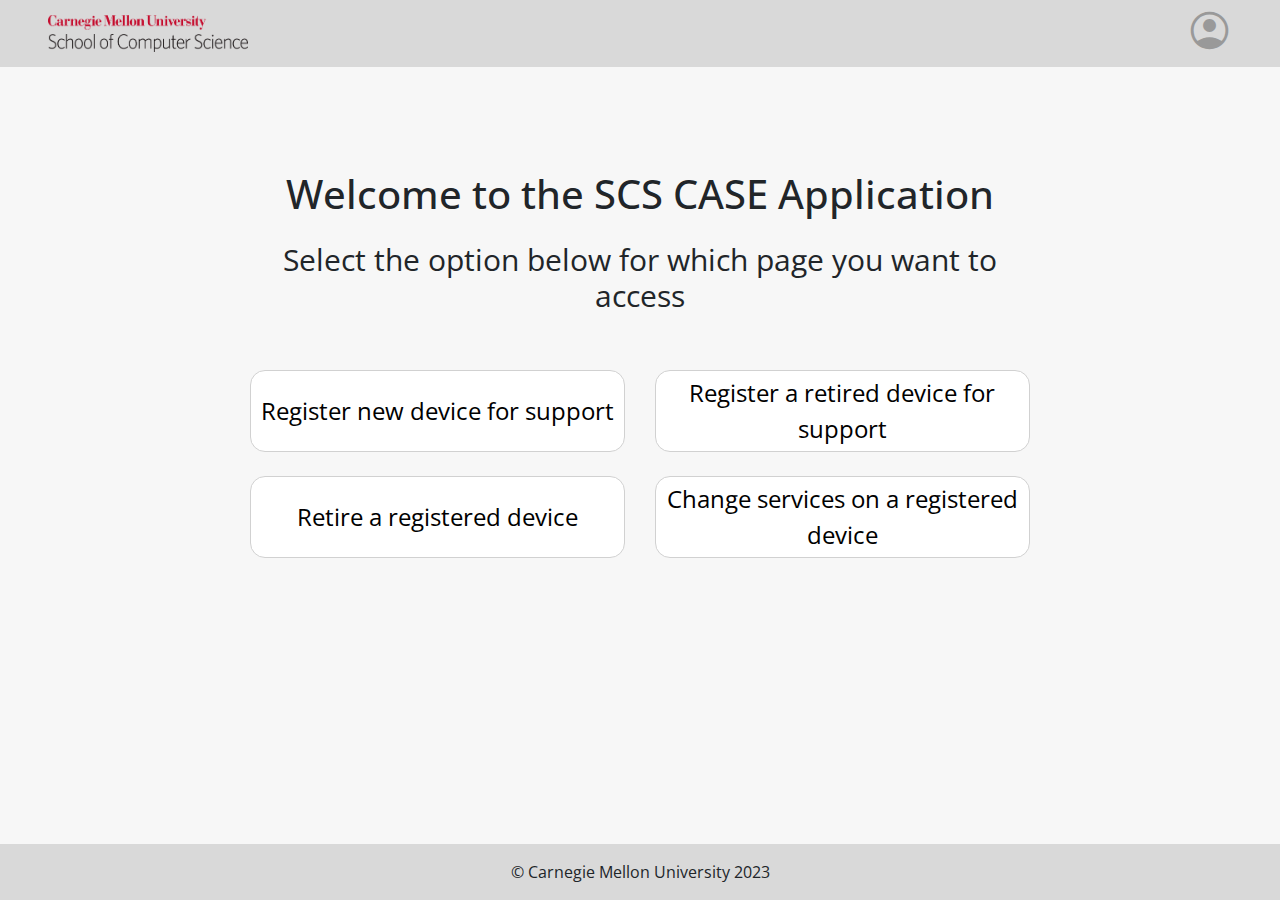
==== index.html @ 7fabe9e7 "adjust main page heights and add hover for buttons" ====
<!DOCTYPE html>
<html>
  <head>
    <meta charset="UTF-8" />
    <meta
      name="viewport"
      content="width=device-width, initial-scale=1, shrink-to-fit=no"
    />
    <meta http-equiv="X-UA-Compatible" content="ie=edge" />
    <link
      rel="stylesheet"
      href="https://cdn.jsdelivr.net/npm/bootstrap@4.0.0/dist/css/bootstrap.min.css"
      integrity="sha384-Gn5384xqQ1aoWXA+058RXPxPg6fy4IWvTNh0E263XmFcJlSAwiGgFAW/dAiS6JXm"
      crossorigin="anonymous"
    />
    <link rel="stylesheet" href="style.css" type="text/css" />
    <link
      rel="stylesheet"
      href="https://fonts.googleapis.com/css2?family=Material+Symbols+Outlined:opsz,wght,FILL,GRAD@20..48,100..700,0..1,-50..200"
    />
    <script src="https://ajax.googleapis.com/ajax/libs/jquery/3.6.4/jquery.min.js"></script>
    <script src="components/header.js" type="text/javascript" defer></script>
    <script src="components/footer.js" type="text/javascript" defer></script>
    <title>CASE Application</title>
  </head>
  <body>
    <header-component></header-component>
    <main class="pl-5 pr-5">
      <div class="tab text-center pt-5 pb-5">
        <div class="row">
          <div class="col-8 offset-2">
            <h1 class="pb-3">Welcome to the SCS CASE Application</h1>
            <h2 class="pb-5">
              Select the option below for which page you want to access
            </h2>
            <div class="row">
              <div class="col">
                <button
                  type="button"
                  class="workflow-option"
                  id="register-new-dev"
                  onclick="nextPrev(1)"
                >
                  Register new device for support
                </button>
              </div>
              <div class="col">
                <button
                  type="button"
                  class="workflow-option"
                  id="register-retired-dev"
                >
                  Register a retired device for support
                </button>
              </div>
            </div>
            <div class="row pt-4">
              <div class="col">
                <button
                  type="button"
                  class="workflow-option"
                  id="retire-reg-dev"
                >
                  Retire a registered device
                </button>
              </div>
              <div class="col">
                <button
                  type="button"
                  class="workflow-option"
                  id="change-service"
                >
                  Change services on a registered device
                </button>
              </div>
            </div>
          </div>
        </div>
      </div>

      <div class="tab text-center pt-5 pb-5">
        <div class="row">
          <div class="col-6 offset-3">
            <button
              type="button"
              class="workflow-option"
              id="start-new-form"
              onclick="nextPrev(1)"
            >
              Start a New Registration Form
            </button>
            <button
              type="button"
              class="workflow-option mt-4"
              id="copy-completed-form"
            >
              Copy a Previously Completed Form
            </button>
          </div>
        </div>
        <div style="overflow: auto">
          <div style="float: left">
            <button type="button" class="back-btn" onclick="nextPrev(-1)">
              Back
            </button>
          </div>
        </div>
      </div>

      <div class="tab text-center pt-5 pb-5">
        <div class="init-progress-bar col-8 offset-2 pt-2 pb-2 mb-5">
          <div class="row">
            <span class="col">
              <span
                class="material-symbols-outlined align-middle mr-2"
                style="font-size: 1.3em; color: #000000"
              >
                counter_1
              </span>
              New Asset Number
            </span>
            <span class="col">
              <span
                class="material-symbols-outlined align-middle mr-2"
                style="font-size: 1.3em; color: #888888"
              >
                counter_2
              </span>
              Old Asset Info
            </span>
            <span class="col">
              <span
                class="material-symbols-outlined align-middle mr-2"
                style="font-size: 1.3em; color: #888888"
              >
                counter_3
              </span>
              Select Services
            </span>
            <span class="col">
              <span
                class="material-symbols-outlined align-middle mr-2"
                style="font-size: 1.3em; color: #888888"
              >
                counter_4
              </span>
              Begin Form
            </span>
          </div>
        </div>

        <div class="card pt-5 pb-5">
          <div class="row">
            <div class="col-10 offset-1">
              <h1 class="pb-3">Do you have a CMU Asset Number?</h1>
              <h2 class="pb-5">
                Non-CMU Assets may still be registered, but will require
                eligibility for network service.
              </h2>
              <div class="input-group mb-3 pb-2">
                <label class="mr-3 col-form-label" for="asset-number"
                  >Enter Asset Number:</label
                >
                <input
                  type="text"
                  class="form-control"
                  aria-label="Default"
                  aria-describedby="inputGroup-sizing-default"
                  oninput="this.className = ''"
                />
                <div class="input-group-append">
                  <button
                    class="btn btn-outline-secondary align-bottom"
                    type="button"
                    onclick="nextPrev(1)"
                  >
                    <span
                      class="material-symbols-outlined"
                      style="font-size: 1.5em; color: #d9d9d9"
                    >
                      arrow_right_alt
                    </span>
                  </button>
                </div>
              </div>
              <p class="label text-right">skip</p>
            </div>
          </div>
          <div style="overflow: auto">
            <div style="float: left">
              <button
                type="button"
                class="back-btn ml-5"
                onclick="nextPrev(-1)"
              >
                Back
              </button>
            </div>
          </div>
        </div>
      </div>

      <div class="tab text-center pt-5 pb-5">
        <div class="init-progress-bar col-8 offset-2 pt-2 pb-2 mb-5">
          <div class="row">
            <span class="col">
              <span
                class="material-symbols-outlined align-middle mr-2"
                style="font-size: 1.3em; color: #941120"
              >
                check_circle
              </span>
              New Asset Number
            </span>
            <span class="col">
              <span
                class="material-symbols-outlined align-middle mr-2"
                style="font-size: 1.3em; color: #000000"
              >
                counter_2
              </span>
              Old Asset Info
            </span>
            <span class="col">
              <span
                class="material-symbols-outlined align-middle mr-2"
                style="font-size: 1.3em; color: #888888"
              >
                counter_3
              </span>
              Select Services
            </span>
            <span class="col">
              <span
                class="material-symbols-outlined align-middle mr-2"
                style="font-size: 1.3em; color: #888888"
              >
                counter_4
              </span>
              Begin Form
            </span>
          </div>
        </div>

        <div class="card pt-5 pb-5">
          <div class="row">
            <div class="col-10 offset-1">
              <h1 class="pb-5">
                Do you want to copy information from another asset?
              </h1>
              <div class="input-group mb-3 pb-5">
                <label class="mr-3 col-form-label" for="search-by-asset-number"
                  >Search by Asset Number:</label
                >
                <input
                  type="text"
                  class="form-control"
                  aria-label="Default"
                  aria-describedby="inputGroup-sizing-default"
                  oninput="this.className = ''"
                />
                <div class="input-group-append">
                  <button
                    class="btn btn-outline-secondary align-bottom"
                    type="button"
                    onclick="nextPrev(1)"
                  >
                    <span
                      class="material-symbols-outlined"
                      style="font-size: 1.5em; color: #d9d9d9"
                    >
                      arrow_right_alt
                    </span>
                  </button>
                </div>
              </div>
              <div class="input-group mb-3 pb-2">
                <label class="mr-3 col-form-label" for="search-by-host-number"
                  >Search by Host Number:</label
                >
                <input
                  type="text"
                  class="form-control"
                  aria-label="Default"
                  aria-describedby="inputGroup-sizing-default"
                  oninput="this.className = ''"
                />
                <div class="input-group-append">
                  <button
                    class="btn btn-outline-secondary align-bottom"
                    type="button"
                    onclick="nextPrev(1)"
                  >
                    <span
                      class="material-symbols-outlined"
                      style="font-size: 1.5em; color: #d9d9d9"
                    >
                      arrow_right_alt
                    </span>
                  </button>
                </div>
              </div>
              <p class="label text-right">skip</p>
            </div>
          </div>
          <div style="overflow: auto">
            <div style="float: left">
              <button
                type="button"
                class="back-btn ml-5"
                onclick="nextPrev(-1)"
              >
                Back
              </button>
            </div>
          </div>
        </div>
      </div>

      <div class="tab text-center pt-5 pb-5">
        <div class="init-progress-bar col-8 offset-2 pt-2 pb-2 mb-5">
          <div class="row">
            <span class="col">
              <span
                class="material-symbols-outlined align-middle mr-2"
                style="font-size: 1.3em; color: #941120"
              >
                check_circle
              </span>
              New Asset Number
            </span>
            <span class="col">
              <span
                class="material-symbols-outlined align-middle mr-2"
                style="font-size: 1.3em; color: #941120"
              >
                check_circle
              </span>
              Old Asset Info
            </span>
            <span class="col">
              <span
                class="material-symbols-outlined align-middle mr-2"
                style="font-size: 1.3em; color: #000000"
              >
                counter_3
              </span>
              Select Services
            </span>
            <span class="col">
              <span
                class="material-symbols-outlined align-middle mr-2"
                style="font-size: 1.3em; color: #888888"
              >
                counter_4
              </span>
              Begin Form
            </span>
          </div>
        </div>

        <div class="card pt-5 pb-5">
          <div class="col-10 offset-1">
            <h1 class="pb-4">Asset Found</h1>
            <p>Asset Number: 2761729</p>
            <p class="pb-5">Host Name: txvgh6789</p>
            <p><b>Select Services to Copy</b></p>
            <div class="form-check text-left offset-5">
              <input
                class="form-check-input"
                type="checkbox"
                value=""
                id="all-data"
              />
              <label class="form-check-label" for="all-data">
                <u>All Data</u> </label
              ><br />
              <input
                class="form-check-input"
                type="checkbox"
                value=""
                id="contact-info"
              />
              <label class="form-check-label" for="contact-info">
                Contacts Information </label
              ><br />
              <input
                class="form-check-input"
                type="checkbox"
                value=""
                id="hardware-info"
              />
              <label class="form-check-label" for="hardware-info">
                Hardware Information </label
              ><br />
              <input
                class="form-check-input"
                type="checkbox"
                value=""
                id="software-info"
              />
              <label class="form-check-label" for="software-info">
                Software Information </label
              ><br />
              <input
                class="form-check-input"
                type="checkbox"
                value=""
                id="data-backup-info"
              />
              <label class="form-check-label" for="data-backup-info">
                Data Backup Information
              </label>
            </div>
          </div>
          <div style="overflow: auto">
            <div style="float: left">
              <button
                type="button"
                class="back-btn ml-5"
                onclick="nextPrev(-1)"
              >
                Back
              </button>
            </div>
            <div style="float: right">
              <button type="button" class="next-btn mr-5" onclick="nextPrev(1)">
                Next
              </button>
            </div>
          </div>
        </div>
      </div>
    </main>
    <footer-component></footer-component>
    <script src="script.js"></script>
    <script
      src="https://code.jquery.com/jquery-3.2.1.slim.min.js"
      integrity="sha384-KJ3o2DKtIkvYIK3UENzmM7KCkRr/rE9/Qpg6aAZGJwFDMVNA/GpGFF93hXpG5KkN"
      crossorigin="anonymous"
    ></script>
    <script
      src="https://cdn.jsdelivr.net/npm/popper.js@1.12.9/dist/umd/popper.min.js"
      integrity="sha384-ApNbgh9B+Y1QKtv3Rn7W3mgPxhU9K/ScQsAP7hUibX39j7fakFPskvXusvfa0b4Q"
      crossorigin="anonymous"
    ></script>
    <script
      src="https://cdn.jsdelivr.net/npm/bootstrap@4.0.0/dist/js/bootstrap.min.js"
      integrity="sha384-JZR6Spejh4U02d8jOt6vLEHfe/JQGiRRSQQxSfFWpi1MquVdAyjUar5+76PVCmYl"
      crossorigin="anonymous"
    ></script>
  </body>
  <html></html>
</html>
---- style.css ----
@import url("https://fonts.googleapis.com/css2?family=Open+Sans:ital,wght@0,300;0,400;0,500;0,600;0,700;0,800;1,300;1,400;1,500;1,600;1,700&display=swap");

* {
  margin: 0;
  padding: 0;
  box-sizing: border-box;
  font-family: "Open Sans", sans-serif;
}

html,
body {
  min-height: 100%;
}

main {
  background-color: #f7f7f7;
}

.tab {
  display: none;
}

h1 {
  font-size: 2.5em;
  margin-top: 7%;
}

h2 {
  font-size: 1.875em;
  font-weight: normal;
}

p {
  font-size: 1.5625em;
}

button.workflow-option {
  width: 100%;
  height: 82px;
  font-size: 1.5em;
  border-radius: 15px;
  background-color: #ffffff;
  border: 1px solid #d1d1d1;
}

button.back-btn {
  width: 165px;
  height: 60px;
  font-size: 1.25em;
  border-radius: 10px;
  background-color: #ffffff;
  border: 1px solid #d1d1d1;
  margin-top: 60%;
}

button.next-btn {
  width: 165px;
  height: 60px;
  font-size: 1.25em;
  border-radius: 10px;
  background-color: #991b1e;
  color: #ffffff;
  border: none;

  margin-top: 60%;
}

button.arrow-btn {
  background-color: #ffffff;
  border: none;
  margin-left: -35px;
}

button.arrow-btn > img {
  height: 17px;
}

button:hover {
  background-color: #a8a8a8;
  cursor: pointer;
}

div.card {
  background: #ffffff;
  box-shadow: 0px 4px 4px rgba(0, 0, 0, 0.25);
  border-radius: 15px;
}

p.label {
  font-size: 1em;
  text-decoration: underline;
}

.material-symbols-outlined {
  font-variation-settings: "FILL" 1, "wght" 400, "GRAD" 0, "opsz" 48;
}

div.init-progress-bar {
  background: #ffffff;
  box-shadow: 0px 4px 4px rgba(0, 0, 0, 0.25);
  border-radius: 10px;
}

main {
  position: relative;
  min-height: 90vh;
}

footer-component {
  position: absolute;
  bottom: 0;
  width: 100%;
}
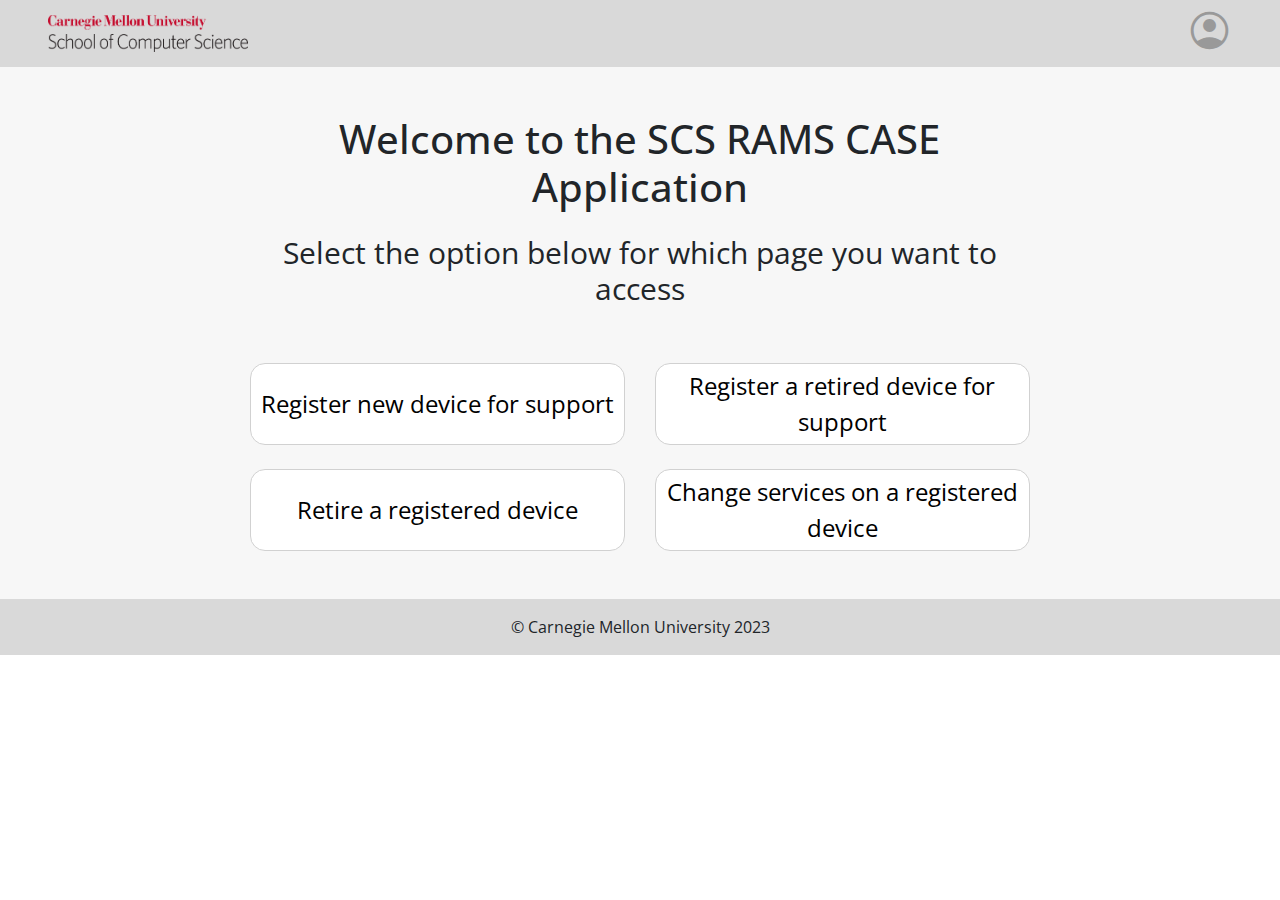
==== commit 3de0a54e: "Loading Screen and Start of Registration Form" ====
--- a/index.html
+++ b/index.html
@@ -1,27 +1,16 @@
 <!DOCTYPE html>
 <html>
   <head>
-    <meta charset="UTF-8" />
-    <meta
-      name="viewport"
-      content="width=device-width, initial-scale=1, shrink-to-fit=no"
-    />
-    <meta http-equiv="X-UA-Compatible" content="ie=edge" />
-    <link
-      rel="stylesheet"
-      href="https://cdn.jsdelivr.net/npm/bootstrap@4.0.0/dist/css/bootstrap.min.css"
-      integrity="sha384-Gn5384xqQ1aoWXA+058RXPxPg6fy4IWvTNh0E263XmFcJlSAwiGgFAW/dAiS6JXm"
-      crossorigin="anonymous"
-    />
+    <meta charset="UTF-8">
+    <meta name="viewport" content="width=device-width, initial-scale=1, shrink-to-fit=no">
+    <meta http-equiv="X-UA-Compatible" content="ie=edge">
+    <link rel="stylesheet" href="https://cdn.jsdelivr.net/npm/bootstrap@4.0.0/dist/css/bootstrap.min.css" integrity="sha384-Gn5384xqQ1aoWXA+058RXPxPg6fy4IWvTNh0E263XmFcJlSAwiGgFAW/dAiS6JXm" crossorigin="anonymous">
     <link rel="stylesheet" href="style.css" type="text/css" />
-    <link
-      rel="stylesheet"
-      href="https://fonts.googleapis.com/css2?family=Material+Symbols+Outlined:opsz,wght,FILL,GRAD@20..48,100..700,0..1,-50..200"
-    />
+    <link rel="stylesheet" href="https://fonts.googleapis.com/css2?family=Material+Symbols+Outlined:opsz,wght,FILL,GRAD@20..48,100..700,0..1,-50..200" />
     <script src="https://ajax.googleapis.com/ajax/libs/jquery/3.6.4/jquery.min.js"></script>
     <script src="components/header.js" type="text/javascript" defer></script>
     <script src="components/footer.js" type="text/javascript" defer></script>
-    <title>CASE Application</title>
+    <title> CASE Application </title>
   </head>
   <body>
     <header-component></header-component>
@@ -29,49 +18,22 @@
       <div class="tab text-center pt-5 pb-5">
         <div class="row">
           <div class="col-8 offset-2">
-            <h1 class="pb-3">Welcome to the SCS CASE Application</h1>
-            <h2 class="pb-5">
-              Select the option below for which page you want to access
-            </h2>
+            <h1 class="pb-3">Welcome to the SCS RAMS CASE Application</h1>
+            <h2 class="pb-5">Select the option below for which page you want to access</h2>
             <div class="row">
               <div class="col">
-                <button
-                  type="button"
-                  class="workflow-option"
-                  id="register-new-dev"
-                  onclick="nextPrev(1)"
-                >
-                  Register new device for support
-                </button>
+                <button type="button" class="workflow-option" id="register-new-dev" onclick="nextPrev(1)">Register new device for support</button>
               </div>
               <div class="col">
-                <button
-                  type="button"
-                  class="workflow-option"
-                  id="register-retired-dev"
-                >
-                  Register a retired device for support
-                </button>
+                <button type="button" class="workflow-option" id="register-retired-dev">Register a retired device for support</button>
               </div>
             </div>
             <div class="row pt-4">
               <div class="col">
-                <button
-                  type="button"
-                  class="workflow-option"
-                  id="retire-reg-dev"
-                >
-                  Retire a registered device
-                </button>
+                <button type="button" class="workflow-option" id="retire-reg-dev">Retire a registered device</button>
               </div>
               <div class="col">
-                <button
-                  type="button"
-                  class="workflow-option"
-                  id="change-service"
-                >
-                  Change services on a registered device
-                </button>
+                <button type="button" class="workflow-option" id="change-service">Change services on a registered device</button>
               </div>
             </div>
           </div>
@@ -81,67 +43,40 @@
       <div class="tab text-center pt-5 pb-5">
         <div class="row">
           <div class="col-6 offset-3">
-            <button
-              type="button"
-              class="workflow-option"
-              id="start-new-form"
-              onclick="nextPrev(1)"
-            >
-              Start a New Registration Form
-            </button>
-            <button
-              type="button"
-              class="workflow-option mt-4"
-              id="copy-completed-form"
-            >
-              Copy a Previously Completed Form
-            </button>
-          </div>
-        </div>
-        <div style="overflow: auto">
-          <div style="float: left">
-            <button type="button" class="back-btn" onclick="nextPrev(-1)">
-              Back
-            </button>
-          </div>
-        </div>
-      </div>
-
-      <div class="tab text-center pt-5 pb-5">
-        <div class="init-progress-bar col-8 offset-2 pt-2 pb-2 mb-5">
-          <div class="row">
-            <span class="col">
-              <span
-                class="material-symbols-outlined align-middle mr-2"
-                style="font-size: 1.3em; color: #000000"
-              >
+            <button type="button" class="workflow-option" id="start-new-form" onclick="nextPrev(1)">Start a New Registration Form</button>
+            <button type="button" class="workflow-option mt-4" id="copy-completed-form">Copy a Previously Completed Form</button>
+          </div>
+        </div>
+        <div style="overflow:auto;">
+          <div style="float:left;">
+            <button type="button" class="back-btn" onclick="nextPrev(-1)">Back</button>
+          </div>
+        </div>
+      </div> 
+
+      <div class="tab text-center pt-5 pb-5">
+        <div class="init-progress-bar col-8 offset-2 pt-2 pb-2 mb-5"> 
+          <div class="row">
+            <span class="col">
+              <span class="material-symbols-outlined align-middle mr-2" style="font-size:1.3em; color: #000000;">
                 counter_1
               </span>
               New Asset Number
             </span>
             <span class="col">
-              <span
-                class="material-symbols-outlined align-middle mr-2"
-                style="font-size: 1.3em; color: #888888"
-              >
+              <span class="material-symbols-outlined align-middle mr-2" style="font-size:1.3em; color: #888888;">
                 counter_2
               </span>
               Old Asset Info
             </span>
             <span class="col">
-              <span
-                class="material-symbols-outlined align-middle mr-2"
-                style="font-size: 1.3em; color: #888888"
-              >
+              <span class="material-symbols-outlined align-middle mr-2" style="font-size:1.3em; color: #888888;">
                 counter_3
               </span>
               Select Services
             </span>
             <span class="col">
-              <span
-                class="material-symbols-outlined align-middle mr-2"
-                style="font-size: 1.3em; color: #888888"
-              >
+              <span class="material-symbols-outlined align-middle mr-2" style="font-size:1.3em; color: #888888;">
                 counter_4
               </span>
               Begin Form
@@ -153,302 +88,399 @@
           <div class="row">
             <div class="col-10 offset-1">
               <h1 class="pb-3">Do you have a CMU Asset Number?</h1>
-              <h2 class="pb-5">
-                Non-CMU Assets may still be registered, but will require
-                eligibility for network service.
-              </h2>
+              <h2 class="pb-5">Non-CMU Assets may still be registered, but will require eligibility for network service.</h2>
               <div class="input-group mb-3 pb-2">
-                <label class="mr-3 col-form-label" for="asset-number"
-                  >Enter Asset Number:</label
-                >
-                <input
-                  type="text"
-                  class="form-control"
-                  aria-label="Default"
-                  aria-describedby="inputGroup-sizing-default"
-                  oninput="this.className = ''"
-                />
+                <label class="mr-3 col-form-label" for="asset-number">Enter Asset Number:</label>
+                <input type="text" class="form-control" aria-label="Default" aria-describedby="inputGroup-sizing-default" oninput="this.className = ''">
                 <div class="input-group-append">
-                  <button
-                    class="btn btn-outline-secondary align-bottom"
-                    type="button"
-                    onclick="nextPrev(1)"
-                  >
-                    <span
-                      class="material-symbols-outlined"
-                      style="font-size: 1.5em; color: #d9d9d9"
-                    >
+                  <button class="btn btn-outline-secondary align-bottom" type="button" onclick="nextPrev(1)"><span class="material-symbols-outlined" style="font-size:1.5em; color: #D9D9D9;">
+                    arrow_right_alt
+                    </span></button>
+                </div>
+              </div>
+              <p class="label text-right">skip</p>
+            </div>
+          </div>
+          <div style="overflow:auto;">
+            <div style="float:left;">
+              <button type="button" class="back-btn ml-5" onclick="nextPrev(-1)">Back</button>
+            </div>
+          </div>
+        </div>
+      </div>
+      
+      <div class="tab text-center pt-5 pb-5">
+        <div class="init-progress-bar col-8 offset-2 pt-2 pb-2 mb-5"> 
+          <div class="row">
+            <span class="col">
+              <span class="material-symbols-outlined align-middle mr-2" style="font-size:1.3em; color: #941120;">
+                check_circle
+              </span>
+              New Asset Number
+            </span>
+            <span class="col">
+              <span class="material-symbols-outlined align-middle mr-2" style="font-size:1.3em; color: #000000;">
+                counter_2
+              </span>
+              Old Asset Info
+            </span>
+            <span class="col">
+              <span class="material-symbols-outlined align-middle mr-2" style="font-size:1.3em; color: #888888;">
+                counter_3
+              </span>
+              Select Services
+            </span>
+            <span class="col">
+              <span class="material-symbols-outlined align-middle mr-2" style="font-size:1.3em; color: #888888;">
+                counter_4
+              </span>
+              Begin Form
+            </span>
+          </div>
+        </div>
+
+        <div class="card pt-5 pb-5">
+          <div class="row">
+            <div class="col-10 offset-1">
+              <h1 class="pb-5">Do you want to copy information from another asset?</h1>
+                <div class="input-group mb-3 pb-5">
+                  <label class="mr-3 col-form-label" for="search-by-asset-number">Search by Asset Number:</label>
+                  <input type="text" class="form-control" aria-label="Default" aria-describedby="inputGroup-sizing-default" oninput="this.className = ''">
+                  <div class="input-group-append">
+                    <button class="btn btn-outline-secondary align-bottom" type="button" onclick="nextPrev(1)"><span class="material-symbols-outlined" style="font-size:1.5em; color: #D9D9D9;">
                       arrow_right_alt
-                    </span>
-                  </button>
+                      </span></button>
+                  </div>
                 </div>
-              </div>
-              <p class="label text-right">skip</p>
-            </div>
-          </div>
-          <div style="overflow: auto">
-            <div style="float: left">
-              <button
-                type="button"
-                class="back-btn ml-5"
-                onclick="nextPrev(-1)"
-              >
-                Back
-              </button>
-            </div>
-          </div>
-        </div>
-      </div>
-
-      <div class="tab text-center pt-5 pb-5">
-        <div class="init-progress-bar col-8 offset-2 pt-2 pb-2 mb-5">
-          <div class="row">
-            <span class="col">
-              <span
-                class="material-symbols-outlined align-middle mr-2"
-                style="font-size: 1.3em; color: #941120"
-              >
+                <div class="input-group mb-3 pb-2">
+                  <label class="mr-3 col-form-label" for="search-by-host-number">Search by Host Number:</label>
+                  <input type="text" class="form-control" aria-label="Default" aria-describedby="inputGroup-sizing-default" oninput="this.className = ''">
+                  <div class="input-group-append">
+                    <button class="btn btn-outline-secondary align-bottom" type="button" onclick="nextPrev(1)"><span class="material-symbols-outlined" style="font-size:1.5em; color: #D9D9D9;">
+                      arrow_right_alt
+                      </span></button>
+                  </div>
+                </div>
+                <p class="label text-right">skip</p>
+            </div>
+          </div>
+          <div style="overflow:auto;">
+            <div style="float:left;">
+              <button type="button" class="back-btn ml-5" onclick="nextPrev(-1)">Back</button>
+            </div>
+          </div>
+        </div>
+      </div> 
+
+      <div class="tab text-center pt-5 pb-5">
+        <div class="init-progress-bar col-8 offset-2 pt-2 pb-2 mb-5"> 
+          <div class="row">
+            <span class="col">
+              <span class="material-symbols-outlined align-middle mr-2" style="font-size:1.3em; color: #941120;">
                 check_circle
               </span>
               New Asset Number
             </span>
             <span class="col">
-              <span
-                class="material-symbols-outlined align-middle mr-2"
-                style="font-size: 1.3em; color: #000000"
-              >
+              <span class="material-symbols-outlined align-middle mr-2" style="font-size:1.3em; color: #941120;">
+                check_circle
+              </span>
+              Old Asset Info
+            </span>
+            <span class="col">
+              <span class="material-symbols-outlined align-middle mr-2" style="font-size:1.3em; color: #000000;">
+                counter_3
+              </span>
+              Select Services
+            </span>
+            <span class="col">
+              <span class="material-symbols-outlined align-middle mr-2" style="font-size:1.3em; color: #888888;">
+                counter_4
+              </span>
+              Begin Form
+            </span>
+          </div>
+        </div>
+
+        <div class="card pt-5 pb-5">
+            <div class="col-10 offset-1">
+              <h1 class="pb-4">Asset Found</h1>
+              <p>Asset Number: 2761729</p>
+              <p class="pb-5">Host Name: txvgh6789</p>
+              <p><b>Select Services to Copy</b></p>
+              <div class="form-check text-left offset-5">
+                <input class="form-check-input" type="checkbox" value="" id="all-data">
+                <label class="form-check-label" for="all-data">
+                  <u>All Data</u>
+                </label><br>
+                <input class="form-check-input" type="checkbox" value="" id="contact-info">
+                <label class="form-check-label" for="contact-info">
+                  Contacts Information
+                </label><br>
+                <input class="form-check-input" type="checkbox" value="" id="hardware-info">
+                <label class="form-check-label" for="hardware-info">
+                  Hardware Information 
+                </label><br>
+                <input class="form-check-input" type="checkbox" value="" id="software-info">
+                <label class="form-check-label" for="software-info">
+                  Software Information 
+                </label><br>
+                <input class="form-check-input" type="checkbox" value="" id="data-backup-info">
+                <label class="form-check-label" for="data-backup-info">
+                  Data Backup Information
+                </label>
+              </div>
+            </div>
+          <div style="overflow:auto;">
+            <div style="float:left;">
+              <button type="button" class="back-btn ml-5" onclick="nextPrev(-1)">Back</button>
+            </div>
+            <div style="float:right;">
+              <button type="button" class="next-btn mr-5" onclick="nextPrev(1)">Next</button>
+            </div>
+          </div>
+        </div>
+      </div>
+
+      <div class="tab text-center pt-5 pb-5">
+        <div class="init-progress-bar col-8 offset-2 pt-2 pb-2 mb-5"> 
+          <div class="row">
+            <span class="col">
+              <span class="material-symbols-outlined align-middle mr-2" style="font-size:1.3em; color: #941120;">
+                check_circle
+              </span>
+              New Asset Number
+            </span>
+            <span class="col">
+              <span class="material-symbols-outlined align-middle mr-2" style="font-size:1.3em; color: #941120;">
+                check_circle
+              </span>
+              Old Asset Info
+            </span>
+            <span class="col">
+              <span class="material-symbols-outlined align-middle mr-2" style="font-size:1.3em; color: #941120;">
+                check_circle
+              </span>
+              Select Services
+            </span>
+            <span class="col">
+              <span class="material-symbols-outlined align-middle mr-2" style="font-size:1.3em; color: #000000;">
+                counter_4
+              </span>
+              Begin Form
+            </span>
+          </div>
+        </div>
+
+        <div class="card pt-5 pb-5">
+          <div class="col-10 offset-1">
+            <h1 class="pb-4">Loading New Registration Form</h1>
+            <div class="loader"></div>
+            <button type="button" class="next-btn mt-3" onclick="nextPrev(1)">Next</button>
+          </div>
+        </div>
+      </div>
+
+      <div class="tab text-center pt-5 pb-5">
+        <div class="init-progress-bar col-10 offset-1 pt-2 pb-2 mb-5"> 
+          <div class="row">
+            <span class="col">
+              <span class="material-symbols-outlined align-middle mr-2" style="font-size:1.3em; color: #000000;">
+                counter_1
+              </span>
+              Info
+            </span>
+            <span class="col">
+              <span class="material-symbols-outlined align-middle mr-2" style="font-size:1.3em; color: #888888;">
                 counter_2
               </span>
-              Old Asset Info
-            </span>
-            <span class="col">
-              <span
-                class="material-symbols-outlined align-middle mr-2"
-                style="font-size: 1.3em; color: #888888"
-              >
-                counter_3
-              </span>
-              Select Services
-            </span>
-            <span class="col">
-              <span
-                class="material-symbols-outlined align-middle mr-2"
-                style="font-size: 1.3em; color: #888888"
-              >
-                counter_4
-              </span>
-              Begin Form
-            </span>
-          </div>
-        </div>
-
-        <div class="card pt-5 pb-5">
-          <div class="row">
-            <div class="col-10 offset-1">
-              <h1 class="pb-5">
-                Do you want to copy information from another asset?
-              </h1>
-              <div class="input-group mb-3 pb-5">
-                <label class="mr-3 col-form-label" for="search-by-asset-number"
-                  >Search by Asset Number:</label
-                >
-                <input
-                  type="text"
-                  class="form-control"
-                  aria-label="Default"
-                  aria-describedby="inputGroup-sizing-default"
-                  oninput="this.className = ''"
-                />
-                <div class="input-group-append">
-                  <button
-                    class="btn btn-outline-secondary align-bottom"
-                    type="button"
-                    onclick="nextPrev(1)"
-                  >
-                    <span
-                      class="material-symbols-outlined"
-                      style="font-size: 1.5em; color: #d9d9d9"
-                    >
-                      arrow_right_alt
-                    </span>
-                  </button>
-                </div>
-              </div>
-              <div class="input-group mb-3 pb-2">
-                <label class="mr-3 col-form-label" for="search-by-host-number"
-                  >Search by Host Number:</label
-                >
-                <input
-                  type="text"
-                  class="form-control"
-                  aria-label="Default"
-                  aria-describedby="inputGroup-sizing-default"
-                  oninput="this.className = ''"
-                />
-                <div class="input-group-append">
-                  <button
-                    class="btn btn-outline-secondary align-bottom"
-                    type="button"
-                    onclick="nextPrev(1)"
-                  >
-                    <span
-                      class="material-symbols-outlined"
-                      style="font-size: 1.5em; color: #d9d9d9"
-                    >
-                      arrow_right_alt
-                    </span>
-                  </button>
-                </div>
-              </div>
-              <p class="label text-right">skip</p>
-            </div>
-          </div>
-          <div style="overflow: auto">
-            <div style="float: left">
-              <button
-                type="button"
-                class="back-btn ml-5"
-                onclick="nextPrev(-1)"
-              >
-                Back
-              </button>
-            </div>
-          </div>
-        </div>
-      </div>
-
-      <div class="tab text-center pt-5 pb-5">
-        <div class="init-progress-bar col-8 offset-2 pt-2 pb-2 mb-5">
-          <div class="row">
-            <span class="col">
-              <span
-                class="material-symbols-outlined align-middle mr-2"
-                style="font-size: 1.3em; color: #941120"
-              >
-                check_circle
-              </span>
-              New Asset Number
-            </span>
-            <span class="col">
-              <span
-                class="material-symbols-outlined align-middle mr-2"
-                style="font-size: 1.3em; color: #941120"
-              >
-                check_circle
-              </span>
-              Old Asset Info
-            </span>
-            <span class="col">
-              <span
-                class="material-symbols-outlined align-middle mr-2"
-                style="font-size: 1.3em; color: #000000"
-              >
-                counter_3
-              </span>
-              Select Services
-            </span>
-            <span class="col">
-              <span
-                class="material-symbols-outlined align-middle mr-2"
-                style="font-size: 1.3em; color: #888888"
-              >
-                counter_4
-              </span>
-              Begin Form
-            </span>
-          </div>
-        </div>
-
-        <div class="card pt-5 pb-5">
-          <div class="col-10 offset-1">
-            <h1 class="pb-4">Asset Found</h1>
-            <p>Asset Number: 2761729</p>
-            <p class="pb-5">Host Name: txvgh6789</p>
-            <p><b>Select Services to Copy</b></p>
-            <div class="form-check text-left offset-5">
-              <input
-                class="form-check-input"
-                type="checkbox"
-                value=""
-                id="all-data"
-              />
-              <label class="form-check-label" for="all-data">
-                <u>All Data</u> </label
-              ><br />
-              <input
-                class="form-check-input"
-                type="checkbox"
-                value=""
-                id="contact-info"
-              />
-              <label class="form-check-label" for="contact-info">
-                Contacts Information </label
-              ><br />
-              <input
-                class="form-check-input"
-                type="checkbox"
-                value=""
-                id="hardware-info"
-              />
-              <label class="form-check-label" for="hardware-info">
-                Hardware Information </label
-              ><br />
-              <input
-                class="form-check-input"
-                type="checkbox"
-                value=""
-                id="software-info"
-              />
-              <label class="form-check-label" for="software-info">
-                Software Information </label
-              ><br />
-              <input
-                class="form-check-input"
-                type="checkbox"
-                value=""
-                id="data-backup-info"
-              />
-              <label class="form-check-label" for="data-backup-info">
-                Data Backup Information
-              </label>
-            </div>
-          </div>
-          <div style="overflow: auto">
-            <div style="float: left">
-              <button
-                type="button"
-                class="back-btn ml-5"
-                onclick="nextPrev(-1)"
-              >
-                Back
-              </button>
-            </div>
-            <div style="float: right">
-              <button type="button" class="next-btn mr-5" onclick="nextPrev(1)">
-                Next
-              </button>
-            </div>
-          </div>
-        </div>
-      </div>
+              Contacts
+            </span>
+            <span class="col">
+              <span class="material-symbols-outlined align-middle mr-2" style="font-size:1.3em; color: #888888;">
+                counter_3
+              </span>
+              Billing
+            </span>
+            <span class="col">
+              <span class="material-symbols-outlined align-middle mr-2" style="font-size:1.3em; color: #888888;">
+                counter_4
+              </span>
+              Location
+            </span>
+            <span class="col">
+              <span class="material-symbols-outlined align-middle mr-2" style="font-size:1.3em; color: #888888;">
+                counter_5
+              </span>
+              Network
+            </span>
+            <span class="col">
+              <span class="material-symbols-outlined align-middle mr-2" style="font-size:1.3em; color: #888888;">
+                counter_6
+              </span>
+              Hardware
+            </span>
+            <span class="col">
+              <span class="material-symbols-outlined align-middle mr-2" style="font-size:1.3em; color: #888888;">
+                counter_7
+              </span>
+              Software
+            </span>
+            <span class="col">
+              <span class="material-symbols-outlined align-middle mr-2" style="font-size:1.3em; color: #888888;">
+                counter_8
+              </span>
+              Backups
+            </span>
+            <span class="col">
+              <span class="material-symbols-outlined align-middle mr-2" style="font-size:1.3em; color: #888888;">
+                counter_9
+              </span>
+              Summary
+            </span>
+          </div>
+        </div>
+
+        <div class="card pt-5 pb-5">
+            <h3>CONFIRM EQUIPMENT INFORMATION</h3>
+        </div>
+      </div>
+
+      <div class="tab text-center pt-5 pb-5">
+        <div class="init-progress-bar col-10 offset-1 pt-2 pb-2 mb-5"> 
+          <div class="row">
+            <span class="col">
+              <span class="material-symbols-outlined align-middle mr-2" style="font-size:1.3em; color: #941120;">
+                check_circle
+              </span>
+              Info
+            </span>
+            <span class="col">
+              <span class="material-symbols-outlined align-middle mr-2" style="font-size:1.3em; color: #000000;">
+                counter_2
+              </span>
+              Contacts
+            </span>
+            <span class="col">
+              <span class="material-symbols-outlined align-middle mr-2" style="font-size:1.3em; color: #888888;">
+                counter_3
+              </span>
+              Billing
+            </span>
+            <span class="col">
+              <span class="material-symbols-outlined align-middle mr-2" style="font-size:1.3em; color: #888888;">
+                counter_4
+              </span>
+              Location
+            </span>
+            <span class="col">
+              <span class="material-symbols-outlined align-middle mr-2" style="font-size:1.3em; color: #888888;">
+                counter_5
+              </span>
+              Network
+            </span>
+            <span class="col">
+              <span class="material-symbols-outlined align-middle mr-2" style="font-size:1.3em; color: #888888;">
+                counter_6
+              </span>
+              Hardware
+            </span>
+            <span class="col">
+              <span class="material-symbols-outlined align-middle mr-2" style="font-size:1.3em; color: #888888;">
+                counter_7
+              </span>
+              Software
+            </span>
+            <span class="col">
+              <span class="material-symbols-outlined align-middle mr-2" style="font-size:1.3em; color: #888888;">
+                counter_8
+              </span>
+              Backups
+            </span>
+            <span class="col">
+              <span class="material-symbols-outlined align-middle mr-2" style="font-size:1.3em; color: #888888;">
+                counter_9
+              </span>
+              Summary
+            </span>
+          </div>
+        </div>
+
+        <div class="card pt-5 pb-5">
+            <h3>CONTACTS</h3>
+        </div>
+      </div>
+
+      <div class="tab text-center pt-5 pb-5">
+        <div class="init-progress-bar col-10 offset-1 pt-2 pb-2 mb-5"> 
+          <div class="row">
+            <span class="col">
+              <span class="material-symbols-outlined align-middle mr-2" style="font-size:1.3em; color: #941120;">
+                check_circle
+              </span>
+              Info
+            </span>
+            <span class="col">
+              <span class="material-symbols-outlined align-middle mr-2" style="font-size:1.3em; color: #941120;">
+                check-circle
+              </span>
+              Contacts
+            </span>
+            <span class="col">
+              <span class="material-symbols-outlined align-middle mr-2" style="font-size:1.3em; color: #000000;">
+                counter_3
+              </span>
+              Billing
+            </span>
+            <span class="col">
+              <span class="material-symbols-outlined align-middle mr-2" style="font-size:1.3em; color: #888888;">
+                counter_4
+              </span>
+              Location
+            </span>
+            <span class="col">
+              <span class="material-symbols-outlined align-middle mr-2" style="font-size:1.3em; color: #888888;">
+                counter_5
+              </span>
+              Network
+            </span>
+            <span class="col">
+              <span class="material-symbols-outlined align-middle mr-2" style="font-size:1.3em; color: #888888;">
+                counter_6
+              </span>
+              Hardware
+            </span>
+            <span class="col">
+              <span class="material-symbols-outlined align-middle mr-2" style="font-size:1.3em; color: #888888;">
+                counter_7
+              </span>
+              Software
+            </span>
+            <span class="col">
+              <span class="material-symbols-outlined align-middle mr-2" style="font-size:1.3em; color: #888888;">
+                counter_8
+              </span>
+              Backups
+            </span>
+            <span class="col">
+              <span class="material-symbols-outlined align-middle mr-2" style="font-size:1.3em; color: #888888;">
+                counter_9
+              </span>
+              Summary
+            </span>
+          </div>
+        </div>
+
+        <div class="card pt-5 pb-5">
+            <h3>CHARGING SOURCE</h3>
+        </div>
+      </div>
+
     </main>
     <footer-component></footer-component>
     <script src="script.js"></script>
-    <script
-      src="https://code.jquery.com/jquery-3.2.1.slim.min.js"
-      integrity="sha384-KJ3o2DKtIkvYIK3UENzmM7KCkRr/rE9/Qpg6aAZGJwFDMVNA/GpGFF93hXpG5KkN"
-      crossorigin="anonymous"
-    ></script>
-    <script
-      src="https://cdn.jsdelivr.net/npm/popper.js@1.12.9/dist/umd/popper.min.js"
-      integrity="sha384-ApNbgh9B+Y1QKtv3Rn7W3mgPxhU9K/ScQsAP7hUibX39j7fakFPskvXusvfa0b4Q"
-      crossorigin="anonymous"
-    ></script>
-    <script
-      src="https://cdn.jsdelivr.net/npm/bootstrap@4.0.0/dist/js/bootstrap.min.js"
-      integrity="sha384-JZR6Spejh4U02d8jOt6vLEHfe/JQGiRRSQQxSfFWpi1MquVdAyjUar5+76PVCmYl"
-      crossorigin="anonymous"
-    ></script>
+    <script src="https://code.jquery.com/jquery-3.2.1.slim.min.js" integrity="sha384-KJ3o2DKtIkvYIK3UENzmM7KCkRr/rE9/Qpg6aAZGJwFDMVNA/GpGFF93hXpG5KkN" crossorigin="anonymous"></script>
+    <script src="https://cdn.jsdelivr.net/npm/popper.js@1.12.9/dist/umd/popper.min.js" integrity="sha384-ApNbgh9B+Y1QKtv3Rn7W3mgPxhU9K/ScQsAP7hUibX39j7fakFPskvXusvfa0b4Q" crossorigin="anonymous"></script>
+    <script src="https://cdn.jsdelivr.net/npm/bootstrap@4.0.0/dist/js/bootstrap.min.js" integrity="sha384-JZR6Spejh4U02d8jOt6vLEHfe/JQGiRRSQQxSfFWpi1MquVdAyjUar5+76PVCmYl" crossorigin="anonymous"></script>
   </body>
-  <html></html>
-</html>
+<html>--- a/style.css
+++ b/style.css
@@ -1,33 +1,39 @@
-@import url("https://fonts.googleapis.com/css2?family=Open+Sans:ital,wght@0,300;0,400;0,500;0,600;0,700;0,800;1,300;1,400;1,500;1,600;1,700&display=swap");
+@import url('https://fonts.googleapis.com/css2?family=Open+Sans:ital,wght@0,300;0,400;0,500;0,600;0,700;0,800;1,300;1,400;1,500;1,600;1,700&display=swap');
 
 * {
-  margin: 0;
-  padding: 0;
-  box-sizing: border-box;
-  font-family: "Open Sans", sans-serif;
-}
-
-html,
-body {
-  min-height: 100%;
-}
+    margin: 0;
+    padding: 0;
+    box-sizing: border-box;
+    font-family: 'Open Sans', sans-serif;
+  }
+  
+html, body {
+    min-height: 100%;
+  }
 
 main {
-  background-color: #f7f7f7;
+    background-color: #F7F7F7;
 }
 
 .tab {
-  display: none;
-}
+    display: none;
+  }
 
 h1 {
   font-size: 2.5em;
-  margin-top: 7%;
 }
 
 h2 {
   font-size: 1.875em;
   font-weight: normal;
+}
+
+h3 {
+  text-align: left;
+  padding: 20px;
+  font-size: 1em;
+  font-weight: bold;
+  color: #888888;
 }
 
 p {
@@ -39,8 +45,8 @@
   height: 82px;
   font-size: 1.5em;
   border-radius: 15px;
-  background-color: #ffffff;
-  border: 1px solid #d1d1d1;
+  background-color: #FFFFFF;
+  border: 1px solid #D1D1D1;
 }
 
 button.back-btn {
@@ -48,8 +54,8 @@
   height: 60px;
   font-size: 1.25em;
   border-radius: 10px;
-  background-color: #ffffff;
-  border: 1px solid #d1d1d1;
+  background-color: #FFFFFF;
+  border: 1px solid #D1D1D1;
   margin-top: 60%;
 }
 
@@ -58,15 +64,15 @@
   height: 60px;
   font-size: 1.25em;
   border-radius: 10px;
-  background-color: #991b1e;
-  color: #ffffff;
+  background-color: #991B1E;
+  color: #FFFFFF;
   border: none;
 
   margin-top: 60%;
 }
 
 button.arrow-btn {
-  background-color: #ffffff;
+  background-color: #FFFFFF;
   border: none;
   margin-left: -35px;
 }
@@ -75,13 +81,8 @@
   height: 17px;
 }
 
-button:hover {
-  background-color: #a8a8a8;
-  cursor: pointer;
-}
-
 div.card {
-  background: #ffffff;
+  background: #FFFFFF;
   box-shadow: 0px 4px 4px rgba(0, 0, 0, 0.25);
   border-radius: 15px;
 }
@@ -92,22 +93,30 @@
 }
 
 .material-symbols-outlined {
-  font-variation-settings: "FILL" 1, "wght" 400, "GRAD" 0, "opsz" 48;
+  font-variation-settings:
+  'FILL' 1,
+  'wght' 400,
+  'GRAD' 0,
+  'opsz' 48
 }
 
 div.init-progress-bar {
-  background: #ffffff;
+  background: #FFFFFF;
   box-shadow: 0px 4px 4px rgba(0, 0, 0, 0.25);
-  border-radius: 10px;
+  border-radius: 10px;  
 }
 
-main {
-  position: relative;
-  min-height: 90vh;
+.loader {
+  border: 16px solid #f3f3f3; /* Light grey */
+  border-top: 16px solid #03121c; 
+  border-radius: 50%;
+  width: 120px;
+  height: 120px;
+  animation: spin 2s;
+  margin-left: 46%;
 }
 
-footer-component {
-  position: absolute;
-  bottom: 0;
-  width: 100%;
-}
+@keyframes spin {
+  0% { transform: rotate(0deg); }
+  100% { transform: rotate(360deg); }
+}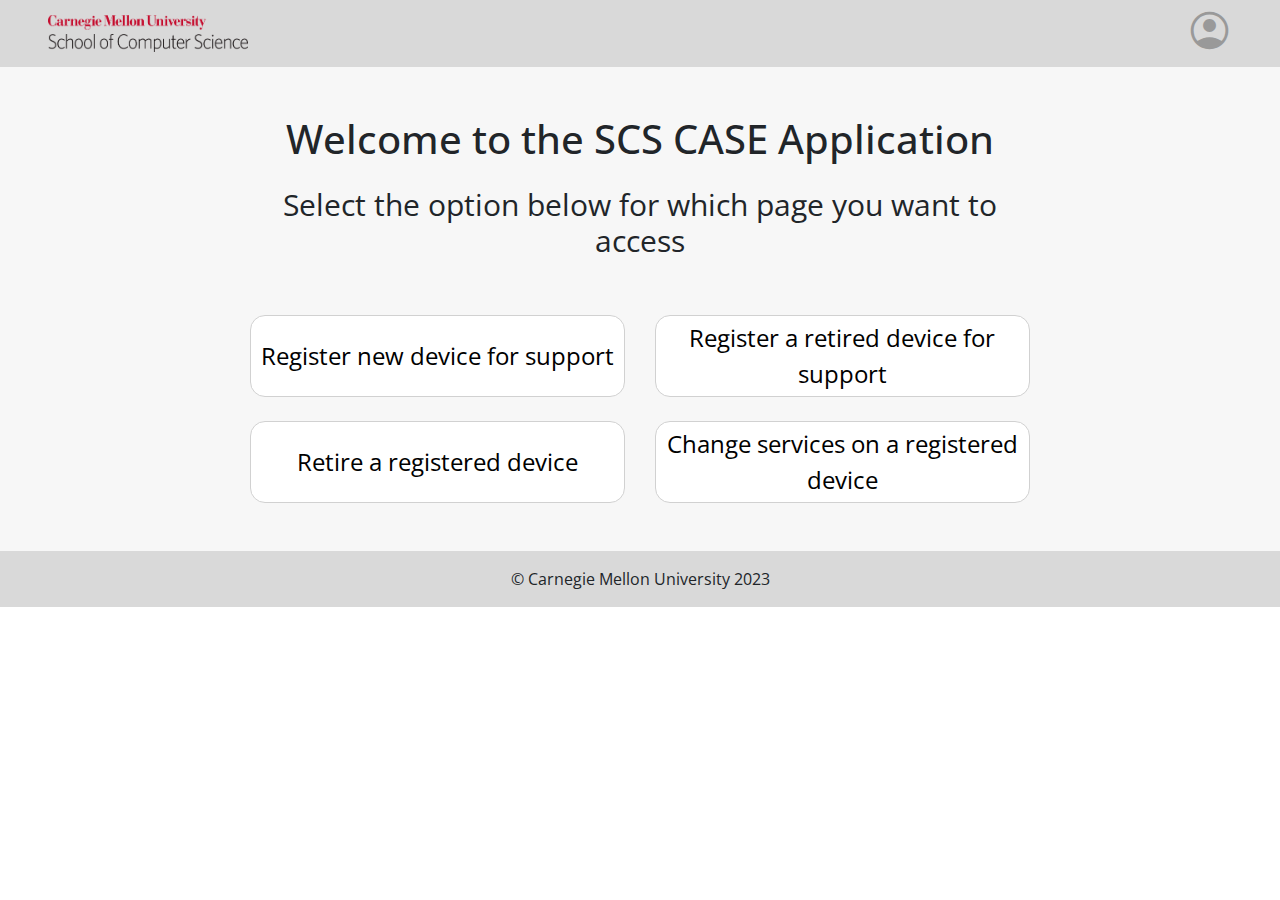
==== commit 71ca296d: "delete RAMS" ====
--- a/index.html
+++ b/index.html
@@ -1,16 +1,27 @@
 <!DOCTYPE html>
 <html>
   <head>
-    <meta charset="UTF-8">
-    <meta name="viewport" content="width=device-width, initial-scale=1, shrink-to-fit=no">
-    <meta http-equiv="X-UA-Compatible" content="ie=edge">
-    <link rel="stylesheet" href="https://cdn.jsdelivr.net/npm/bootstrap@4.0.0/dist/css/bootstrap.min.css" integrity="sha384-Gn5384xqQ1aoWXA+058RXPxPg6fy4IWvTNh0E263XmFcJlSAwiGgFAW/dAiS6JXm" crossorigin="anonymous">
+    <meta charset="UTF-8" />
+    <meta
+      name="viewport"
+      content="width=device-width, initial-scale=1, shrink-to-fit=no"
+    />
+    <meta http-equiv="X-UA-Compatible" content="ie=edge" />
+    <link
+      rel="stylesheet"
+      href="https://cdn.jsdelivr.net/npm/bootstrap@4.0.0/dist/css/bootstrap.min.css"
+      integrity="sha384-Gn5384xqQ1aoWXA+058RXPxPg6fy4IWvTNh0E263XmFcJlSAwiGgFAW/dAiS6JXm"
+      crossorigin="anonymous"
+    />
     <link rel="stylesheet" href="style.css" type="text/css" />
-    <link rel="stylesheet" href="https://fonts.googleapis.com/css2?family=Material+Symbols+Outlined:opsz,wght,FILL,GRAD@20..48,100..700,0..1,-50..200" />
+    <link
+      rel="stylesheet"
+      href="https://fonts.googleapis.com/css2?family=Material+Symbols+Outlined:opsz,wght,FILL,GRAD@20..48,100..700,0..1,-50..200"
+    />
     <script src="https://ajax.googleapis.com/ajax/libs/jquery/3.6.4/jquery.min.js"></script>
     <script src="components/header.js" type="text/javascript" defer></script>
     <script src="components/footer.js" type="text/javascript" defer></script>
-    <title> CASE Application </title>
+    <title>CASE Application</title>
   </head>
   <body>
     <header-component></header-component>
@@ -18,22 +29,49 @@
       <div class="tab text-center pt-5 pb-5">
         <div class="row">
           <div class="col-8 offset-2">
-            <h1 class="pb-3">Welcome to the SCS RAMS CASE Application</h1>
-            <h2 class="pb-5">Select the option below for which page you want to access</h2>
+            <h1 class="pb-3">Welcome to the SCS CASE Application</h1>
+            <h2 class="pb-5">
+              Select the option below for which page you want to access
+            </h2>
             <div class="row">
               <div class="col">
-                <button type="button" class="workflow-option" id="register-new-dev" onclick="nextPrev(1)">Register new device for support</button>
+                <button
+                  type="button"
+                  class="workflow-option"
+                  id="register-new-dev"
+                  onclick="nextPrev(1)"
+                >
+                  Register new device for support
+                </button>
               </div>
               <div class="col">
-                <button type="button" class="workflow-option" id="register-retired-dev">Register a retired device for support</button>
+                <button
+                  type="button"
+                  class="workflow-option"
+                  id="register-retired-dev"
+                >
+                  Register a retired device for support
+                </button>
               </div>
             </div>
             <div class="row pt-4">
               <div class="col">
-                <button type="button" class="workflow-option" id="retire-reg-dev">Retire a registered device</button>
+                <button
+                  type="button"
+                  class="workflow-option"
+                  id="retire-reg-dev"
+                >
+                  Retire a registered device
+                </button>
               </div>
               <div class="col">
-                <button type="button" class="workflow-option" id="change-service">Change services on a registered device</button>
+                <button
+                  type="button"
+                  class="workflow-option"
+                  id="change-service"
+                >
+                  Change services on a registered device
+                </button>
               </div>
             </div>
           </div>
@@ -43,40 +81,67 @@
       <div class="tab text-center pt-5 pb-5">
         <div class="row">
           <div class="col-6 offset-3">
-            <button type="button" class="workflow-option" id="start-new-form" onclick="nextPrev(1)">Start a New Registration Form</button>
-            <button type="button" class="workflow-option mt-4" id="copy-completed-form">Copy a Previously Completed Form</button>
-          </div>
-        </div>
-        <div style="overflow:auto;">
-          <div style="float:left;">
-            <button type="button" class="back-btn" onclick="nextPrev(-1)">Back</button>
-          </div>
-        </div>
-      </div> 
-
-      <div class="tab text-center pt-5 pb-5">
-        <div class="init-progress-bar col-8 offset-2 pt-2 pb-2 mb-5"> 
-          <div class="row">
-            <span class="col">
-              <span class="material-symbols-outlined align-middle mr-2" style="font-size:1.3em; color: #000000;">
+            <button
+              type="button"
+              class="workflow-option"
+              id="start-new-form"
+              onclick="nextPrev(1)"
+            >
+              Start a New Registration Form
+            </button>
+            <button
+              type="button"
+              class="workflow-option mt-4"
+              id="copy-completed-form"
+            >
+              Copy a Previously Completed Form
+            </button>
+          </div>
+        </div>
+        <div style="overflow: auto">
+          <div style="float: left">
+            <button type="button" class="back-btn" onclick="nextPrev(-1)">
+              Back
+            </button>
+          </div>
+        </div>
+      </div>
+
+      <div class="tab text-center pt-5 pb-5">
+        <div class="init-progress-bar col-8 offset-2 pt-2 pb-2 mb-5">
+          <div class="row">
+            <span class="col">
+              <span
+                class="material-symbols-outlined align-middle mr-2"
+                style="font-size: 1.3em; color: #000000"
+              >
                 counter_1
               </span>
               New Asset Number
             </span>
             <span class="col">
-              <span class="material-symbols-outlined align-middle mr-2" style="font-size:1.3em; color: #888888;">
+              <span
+                class="material-symbols-outlined align-middle mr-2"
+                style="font-size: 1.3em; color: #888888"
+              >
                 counter_2
               </span>
               Old Asset Info
             </span>
             <span class="col">
-              <span class="material-symbols-outlined align-middle mr-2" style="font-size:1.3em; color: #888888;">
+              <span
+                class="material-symbols-outlined align-middle mr-2"
+                style="font-size: 1.3em; color: #888888"
+              >
                 counter_3
               </span>
               Select Services
             </span>
             <span class="col">
-              <span class="material-symbols-outlined align-middle mr-2" style="font-size:1.3em; color: #888888;">
+              <span
+                class="material-symbols-outlined align-middle mr-2"
+                style="font-size: 1.3em; color: #888888"
+              >
                 counter_4
               </span>
               Begin Form
@@ -88,50 +153,88 @@
           <div class="row">
             <div class="col-10 offset-1">
               <h1 class="pb-3">Do you have a CMU Asset Number?</h1>
-              <h2 class="pb-5">Non-CMU Assets may still be registered, but will require eligibility for network service.</h2>
+              <h2 class="pb-5">
+                Non-CMU Assets may still be registered, but will require
+                eligibility for network service.
+              </h2>
               <div class="input-group mb-3 pb-2">
-                <label class="mr-3 col-form-label" for="asset-number">Enter Asset Number:</label>
-                <input type="text" class="form-control" aria-label="Default" aria-describedby="inputGroup-sizing-default" oninput="this.className = ''">
+                <label class="mr-3 col-form-label" for="asset-number"
+                  >Enter Asset Number:</label
+                >
+                <input
+                  type="text"
+                  class="form-control"
+                  aria-label="Default"
+                  aria-describedby="inputGroup-sizing-default"
+                  oninput="this.className = ''"
+                />
                 <div class="input-group-append">
-                  <button class="btn btn-outline-secondary align-bottom" type="button" onclick="nextPrev(1)"><span class="material-symbols-outlined" style="font-size:1.5em; color: #D9D9D9;">
-                    arrow_right_alt
-                    </span></button>
+                  <button
+                    class="btn btn-outline-secondary align-bottom"
+                    type="button"
+                    onclick="nextPrev(1)"
+                  >
+                    <span
+                      class="material-symbols-outlined"
+                      style="font-size: 1.5em; color: #d9d9d9"
+                    >
+                      arrow_right_alt
+                    </span>
+                  </button>
                 </div>
               </div>
               <p class="label text-right">skip</p>
             </div>
           </div>
-          <div style="overflow:auto;">
-            <div style="float:left;">
-              <button type="button" class="back-btn ml-5" onclick="nextPrev(-1)">Back</button>
-            </div>
-          </div>
-        </div>
-      </div>
-      
-      <div class="tab text-center pt-5 pb-5">
-        <div class="init-progress-bar col-8 offset-2 pt-2 pb-2 mb-5"> 
-          <div class="row">
-            <span class="col">
-              <span class="material-symbols-outlined align-middle mr-2" style="font-size:1.3em; color: #941120;">
+          <div style="overflow: auto">
+            <div style="float: left">
+              <button
+                type="button"
+                class="back-btn ml-5"
+                onclick="nextPrev(-1)"
+              >
+                Back
+              </button>
+            </div>
+          </div>
+        </div>
+      </div>
+
+      <div class="tab text-center pt-5 pb-5">
+        <div class="init-progress-bar col-8 offset-2 pt-2 pb-2 mb-5">
+          <div class="row">
+            <span class="col">
+              <span
+                class="material-symbols-outlined align-middle mr-2"
+                style="font-size: 1.3em; color: #941120"
+              >
                 check_circle
               </span>
               New Asset Number
             </span>
             <span class="col">
-              <span class="material-symbols-outlined align-middle mr-2" style="font-size:1.3em; color: #000000;">
+              <span
+                class="material-symbols-outlined align-middle mr-2"
+                style="font-size: 1.3em; color: #000000"
+              >
                 counter_2
               </span>
               Old Asset Info
             </span>
             <span class="col">
-              <span class="material-symbols-outlined align-middle mr-2" style="font-size:1.3em; color: #888888;">
+              <span
+                class="material-symbols-outlined align-middle mr-2"
+                style="font-size: 1.3em; color: #888888"
+              >
                 counter_3
               </span>
               Select Services
             </span>
             <span class="col">
-              <span class="material-symbols-outlined align-middle mr-2" style="font-size:1.3em; color: #888888;">
+              <span
+                class="material-symbols-outlined align-middle mr-2"
+                style="font-size: 1.3em; color: #888888"
+              >
                 counter_4
               </span>
               Begin Form
@@ -142,59 +245,113 @@
         <div class="card pt-5 pb-5">
           <div class="row">
             <div class="col-10 offset-1">
-              <h1 class="pb-5">Do you want to copy information from another asset?</h1>
-                <div class="input-group mb-3 pb-5">
-                  <label class="mr-3 col-form-label" for="search-by-asset-number">Search by Asset Number:</label>
-                  <input type="text" class="form-control" aria-label="Default" aria-describedby="inputGroup-sizing-default" oninput="this.className = ''">
-                  <div class="input-group-append">
-                    <button class="btn btn-outline-secondary align-bottom" type="button" onclick="nextPrev(1)"><span class="material-symbols-outlined" style="font-size:1.5em; color: #D9D9D9;">
+              <h1 class="pb-5">
+                Do you want to copy information from another asset?
+              </h1>
+              <div class="input-group mb-3 pb-5">
+                <label class="mr-3 col-form-label" for="search-by-asset-number"
+                  >Search by Asset Number:</label
+                >
+                <input
+                  type="text"
+                  class="form-control"
+                  aria-label="Default"
+                  aria-describedby="inputGroup-sizing-default"
+                  oninput="this.className = ''"
+                />
+                <div class="input-group-append">
+                  <button
+                    class="btn btn-outline-secondary align-bottom"
+                    type="button"
+                    onclick="nextPrev(1)"
+                  >
+                    <span
+                      class="material-symbols-outlined"
+                      style="font-size: 1.5em; color: #d9d9d9"
+                    >
                       arrow_right_alt
-                      </span></button>
-                  </div>
+                    </span>
+                  </button>
                 </div>
-                <div class="input-group mb-3 pb-2">
-                  <label class="mr-3 col-form-label" for="search-by-host-number">Search by Host Number:</label>
-                  <input type="text" class="form-control" aria-label="Default" aria-describedby="inputGroup-sizing-default" oninput="this.className = ''">
-                  <div class="input-group-append">
-                    <button class="btn btn-outline-secondary align-bottom" type="button" onclick="nextPrev(1)"><span class="material-symbols-outlined" style="font-size:1.5em; color: #D9D9D9;">
+              </div>
+              <div class="input-group mb-3 pb-2">
+                <label class="mr-3 col-form-label" for="search-by-host-number"
+                  >Search by Host Number:</label
+                >
+                <input
+                  type="text"
+                  class="form-control"
+                  aria-label="Default"
+                  aria-describedby="inputGroup-sizing-default"
+                  oninput="this.className = ''"
+                />
+                <div class="input-group-append">
+                  <button
+                    class="btn btn-outline-secondary align-bottom"
+                    type="button"
+                    onclick="nextPrev(1)"
+                  >
+                    <span
+                      class="material-symbols-outlined"
+                      style="font-size: 1.5em; color: #d9d9d9"
+                    >
                       arrow_right_alt
-                      </span></button>
-                  </div>
+                    </span>
+                  </button>
                 </div>
-                <p class="label text-right">skip</p>
-            </div>
-          </div>
-          <div style="overflow:auto;">
-            <div style="float:left;">
-              <button type="button" class="back-btn ml-5" onclick="nextPrev(-1)">Back</button>
-            </div>
-          </div>
-        </div>
-      </div> 
-
-      <div class="tab text-center pt-5 pb-5">
-        <div class="init-progress-bar col-8 offset-2 pt-2 pb-2 mb-5"> 
-          <div class="row">
-            <span class="col">
-              <span class="material-symbols-outlined align-middle mr-2" style="font-size:1.3em; color: #941120;">
+              </div>
+              <p class="label text-right">skip</p>
+            </div>
+          </div>
+          <div style="overflow: auto">
+            <div style="float: left">
+              <button
+                type="button"
+                class="back-btn ml-5"
+                onclick="nextPrev(-1)"
+              >
+                Back
+              </button>
+            </div>
+          </div>
+        </div>
+      </div>
+
+      <div class="tab text-center pt-5 pb-5">
+        <div class="init-progress-bar col-8 offset-2 pt-2 pb-2 mb-5">
+          <div class="row">
+            <span class="col">
+              <span
+                class="material-symbols-outlined align-middle mr-2"
+                style="font-size: 1.3em; color: #941120"
+              >
                 check_circle
               </span>
               New Asset Number
             </span>
             <span class="col">
-              <span class="material-symbols-outlined align-middle mr-2" style="font-size:1.3em; color: #941120;">
+              <span
+                class="material-symbols-outlined align-middle mr-2"
+                style="font-size: 1.3em; color: #941120"
+              >
                 check_circle
               </span>
               Old Asset Info
             </span>
             <span class="col">
-              <span class="material-symbols-outlined align-middle mr-2" style="font-size:1.3em; color: #000000;">
+              <span
+                class="material-symbols-outlined align-middle mr-2"
+                style="font-size: 1.3em; color: #000000"
+              >
                 counter_3
               </span>
               Select Services
             </span>
             <span class="col">
-              <span class="material-symbols-outlined align-middle mr-2" style="font-size:1.3em; color: #888888;">
+              <span
+                class="material-symbols-outlined align-middle mr-2"
+                style="font-size: 1.3em; color: #888888"
+              >
                 counter_4
               </span>
               Begin Form
@@ -203,68 +360,113 @@
         </div>
 
         <div class="card pt-5 pb-5">
-            <div class="col-10 offset-1">
-              <h1 class="pb-4">Asset Found</h1>
-              <p>Asset Number: 2761729</p>
-              <p class="pb-5">Host Name: txvgh6789</p>
-              <p><b>Select Services to Copy</b></p>
-              <div class="form-check text-left offset-5">
-                <input class="form-check-input" type="checkbox" value="" id="all-data">
-                <label class="form-check-label" for="all-data">
-                  <u>All Data</u>
-                </label><br>
-                <input class="form-check-input" type="checkbox" value="" id="contact-info">
-                <label class="form-check-label" for="contact-info">
-                  Contacts Information
-                </label><br>
-                <input class="form-check-input" type="checkbox" value="" id="hardware-info">
-                <label class="form-check-label" for="hardware-info">
-                  Hardware Information 
-                </label><br>
-                <input class="form-check-input" type="checkbox" value="" id="software-info">
-                <label class="form-check-label" for="software-info">
-                  Software Information 
-                </label><br>
-                <input class="form-check-input" type="checkbox" value="" id="data-backup-info">
-                <label class="form-check-label" for="data-backup-info">
-                  Data Backup Information
-                </label>
-              </div>
-            </div>
-          <div style="overflow:auto;">
-            <div style="float:left;">
-              <button type="button" class="back-btn ml-5" onclick="nextPrev(-1)">Back</button>
-            </div>
-            <div style="float:right;">
-              <button type="button" class="next-btn mr-5" onclick="nextPrev(1)">Next</button>
-            </div>
-          </div>
-        </div>
-      </div>
-
-      <div class="tab text-center pt-5 pb-5">
-        <div class="init-progress-bar col-8 offset-2 pt-2 pb-2 mb-5"> 
-          <div class="row">
-            <span class="col">
-              <span class="material-symbols-outlined align-middle mr-2" style="font-size:1.3em; color: #941120;">
+          <div class="col-10 offset-1">
+            <h1 class="pb-4">Asset Found</h1>
+            <p>Asset Number: 2761729</p>
+            <p class="pb-5">Host Name: txvgh6789</p>
+            <p><b>Select Services to Copy</b></p>
+            <div class="form-check text-left offset-5">
+              <input
+                class="form-check-input"
+                type="checkbox"
+                value=""
+                id="all-data"
+              />
+              <label class="form-check-label" for="all-data">
+                <u>All Data</u> </label
+              ><br />
+              <input
+                class="form-check-input"
+                type="checkbox"
+                value=""
+                id="contact-info"
+              />
+              <label class="form-check-label" for="contact-info">
+                Contacts Information </label
+              ><br />
+              <input
+                class="form-check-input"
+                type="checkbox"
+                value=""
+                id="hardware-info"
+              />
+              <label class="form-check-label" for="hardware-info">
+                Hardware Information </label
+              ><br />
+              <input
+                class="form-check-input"
+                type="checkbox"
+                value=""
+                id="software-info"
+              />
+              <label class="form-check-label" for="software-info">
+                Software Information </label
+              ><br />
+              <input
+                class="form-check-input"
+                type="checkbox"
+                value=""
+                id="data-backup-info"
+              />
+              <label class="form-check-label" for="data-backup-info">
+                Data Backup Information
+              </label>
+            </div>
+          </div>
+          <div style="overflow: auto">
+            <div style="float: left">
+              <button
+                type="button"
+                class="back-btn ml-5"
+                onclick="nextPrev(-1)"
+              >
+                Back
+              </button>
+            </div>
+            <div style="float: right">
+              <button type="button" class="next-btn mr-5" onclick="nextPrev(1)">
+                Next
+              </button>
+            </div>
+          </div>
+        </div>
+      </div>
+
+      <div class="tab text-center pt-5 pb-5">
+        <div class="init-progress-bar col-8 offset-2 pt-2 pb-2 mb-5">
+          <div class="row">
+            <span class="col">
+              <span
+                class="material-symbols-outlined align-middle mr-2"
+                style="font-size: 1.3em; color: #941120"
+              >
                 check_circle
               </span>
               New Asset Number
             </span>
             <span class="col">
-              <span class="material-symbols-outlined align-middle mr-2" style="font-size:1.3em; color: #941120;">
+              <span
+                class="material-symbols-outlined align-middle mr-2"
+                style="font-size: 1.3em; color: #941120"
+              >
                 check_circle
               </span>
               Old Asset Info
             </span>
             <span class="col">
-              <span class="material-symbols-outlined align-middle mr-2" style="font-size:1.3em; color: #941120;">
+              <span
+                class="material-symbols-outlined align-middle mr-2"
+                style="font-size: 1.3em; color: #941120"
+              >
                 check_circle
               </span>
               Select Services
             </span>
             <span class="col">
-              <span class="material-symbols-outlined align-middle mr-2" style="font-size:1.3em; color: #000000;">
+              <span
+                class="material-symbols-outlined align-middle mr-2"
+                style="font-size: 1.3em; color: #000000"
+              >
                 counter_4
               </span>
               Begin Form
@@ -276,64 +478,93 @@
           <div class="col-10 offset-1">
             <h1 class="pb-4">Loading New Registration Form</h1>
             <div class="loader"></div>
-            <button type="button" class="next-btn mt-3" onclick="nextPrev(1)">Next</button>
-          </div>
-        </div>
-      </div>
-
-      <div class="tab text-center pt-5 pb-5">
-        <div class="init-progress-bar col-10 offset-1 pt-2 pb-2 mb-5"> 
-          <div class="row">
-            <span class="col">
-              <span class="material-symbols-outlined align-middle mr-2" style="font-size:1.3em; color: #000000;">
+            <button type="button" class="next-btn mt-3" onclick="nextPrev(1)">
+              Next
+            </button>
+          </div>
+        </div>
+      </div>
+
+      <div class="tab text-center pt-5 pb-5">
+        <div class="init-progress-bar col-10 offset-1 pt-2 pb-2 mb-5">
+          <div class="row">
+            <span class="col">
+              <span
+                class="material-symbols-outlined align-middle mr-2"
+                style="font-size: 1.3em; color: #000000"
+              >
                 counter_1
               </span>
               Info
             </span>
             <span class="col">
-              <span class="material-symbols-outlined align-middle mr-2" style="font-size:1.3em; color: #888888;">
+              <span
+                class="material-symbols-outlined align-middle mr-2"
+                style="font-size: 1.3em; color: #888888"
+              >
                 counter_2
               </span>
               Contacts
             </span>
             <span class="col">
-              <span class="material-symbols-outlined align-middle mr-2" style="font-size:1.3em; color: #888888;">
+              <span
+                class="material-symbols-outlined align-middle mr-2"
+                style="font-size: 1.3em; color: #888888"
+              >
                 counter_3
               </span>
               Billing
             </span>
             <span class="col">
-              <span class="material-symbols-outlined align-middle mr-2" style="font-size:1.3em; color: #888888;">
+              <span
+                class="material-symbols-outlined align-middle mr-2"
+                style="font-size: 1.3em; color: #888888"
+              >
                 counter_4
               </span>
               Location
             </span>
             <span class="col">
-              <span class="material-symbols-outlined align-middle mr-2" style="font-size:1.3em; color: #888888;">
+              <span
+                class="material-symbols-outlined align-middle mr-2"
+                style="font-size: 1.3em; color: #888888"
+              >
                 counter_5
               </span>
               Network
             </span>
             <span class="col">
-              <span class="material-symbols-outlined align-middle mr-2" style="font-size:1.3em; color: #888888;">
+              <span
+                class="material-symbols-outlined align-middle mr-2"
+                style="font-size: 1.3em; color: #888888"
+              >
                 counter_6
               </span>
               Hardware
             </span>
             <span class="col">
-              <span class="material-symbols-outlined align-middle mr-2" style="font-size:1.3em; color: #888888;">
+              <span
+                class="material-symbols-outlined align-middle mr-2"
+                style="font-size: 1.3em; color: #888888"
+              >
                 counter_7
               </span>
               Software
             </span>
             <span class="col">
-              <span class="material-symbols-outlined align-middle mr-2" style="font-size:1.3em; color: #888888;">
+              <span
+                class="material-symbols-outlined align-middle mr-2"
+                style="font-size: 1.3em; color: #888888"
+              >
                 counter_8
               </span>
               Backups
             </span>
             <span class="col">
-              <span class="material-symbols-outlined align-middle mr-2" style="font-size:1.3em; color: #888888;">
+              <span
+                class="material-symbols-outlined align-middle mr-2"
+                style="font-size: 1.3em; color: #888888"
+              >
                 counter_9
               </span>
               Summary
@@ -342,63 +573,90 @@
         </div>
 
         <div class="card pt-5 pb-5">
-            <h3>CONFIRM EQUIPMENT INFORMATION</h3>
-        </div>
-      </div>
-
-      <div class="tab text-center pt-5 pb-5">
-        <div class="init-progress-bar col-10 offset-1 pt-2 pb-2 mb-5"> 
-          <div class="row">
-            <span class="col">
-              <span class="material-symbols-outlined align-middle mr-2" style="font-size:1.3em; color: #941120;">
+          <h3>CONFIRM EQUIPMENT INFORMATION</h3>
+        </div>
+      </div>
+
+      <div class="tab text-center pt-5 pb-5">
+        <div class="init-progress-bar col-10 offset-1 pt-2 pb-2 mb-5">
+          <div class="row">
+            <span class="col">
+              <span
+                class="material-symbols-outlined align-middle mr-2"
+                style="font-size: 1.3em; color: #941120"
+              >
                 check_circle
               </span>
               Info
             </span>
             <span class="col">
-              <span class="material-symbols-outlined align-middle mr-2" style="font-size:1.3em; color: #000000;">
+              <span
+                class="material-symbols-outlined align-middle mr-2"
+                style="font-size: 1.3em; color: #000000"
+              >
                 counter_2
               </span>
               Contacts
             </span>
             <span class="col">
-              <span class="material-symbols-outlined align-middle mr-2" style="font-size:1.3em; color: #888888;">
+              <span
+                class="material-symbols-outlined align-middle mr-2"
+                style="font-size: 1.3em; color: #888888"
+              >
                 counter_3
               </span>
               Billing
             </span>
             <span class="col">
-              <span class="material-symbols-outlined align-middle mr-2" style="font-size:1.3em; color: #888888;">
+              <span
+                class="material-symbols-outlined align-middle mr-2"
+                style="font-size: 1.3em; color: #888888"
+              >
                 counter_4
               </span>
               Location
             </span>
             <span class="col">
-              <span class="material-symbols-outlined align-middle mr-2" style="font-size:1.3em; color: #888888;">
+              <span
+                class="material-symbols-outlined align-middle mr-2"
+                style="font-size: 1.3em; color: #888888"
+              >
                 counter_5
               </span>
               Network
             </span>
             <span class="col">
-              <span class="material-symbols-outlined align-middle mr-2" style="font-size:1.3em; color: #888888;">
+              <span
+                class="material-symbols-outlined align-middle mr-2"
+                style="font-size: 1.3em; color: #888888"
+              >
                 counter_6
               </span>
               Hardware
             </span>
             <span class="col">
-              <span class="material-symbols-outlined align-middle mr-2" style="font-size:1.3em; color: #888888;">
+              <span
+                class="material-symbols-outlined align-middle mr-2"
+                style="font-size: 1.3em; color: #888888"
+              >
                 counter_7
               </span>
               Software
             </span>
             <span class="col">
-              <span class="material-symbols-outlined align-middle mr-2" style="font-size:1.3em; color: #888888;">
+              <span
+                class="material-symbols-outlined align-middle mr-2"
+                style="font-size: 1.3em; color: #888888"
+              >
                 counter_8
               </span>
               Backups
             </span>
             <span class="col">
-              <span class="material-symbols-outlined align-middle mr-2" style="font-size:1.3em; color: #888888;">
+              <span
+                class="material-symbols-outlined align-middle mr-2"
+                style="font-size: 1.3em; color: #888888"
+              >
                 counter_9
               </span>
               Summary
@@ -407,63 +665,90 @@
         </div>
 
         <div class="card pt-5 pb-5">
-            <h3>CONTACTS</h3>
-        </div>
-      </div>
-
-      <div class="tab text-center pt-5 pb-5">
-        <div class="init-progress-bar col-10 offset-1 pt-2 pb-2 mb-5"> 
-          <div class="row">
-            <span class="col">
-              <span class="material-symbols-outlined align-middle mr-2" style="font-size:1.3em; color: #941120;">
+          <h3>CONTACTS</h3>
+        </div>
+      </div>
+
+      <div class="tab text-center pt-5 pb-5">
+        <div class="init-progress-bar col-10 offset-1 pt-2 pb-2 mb-5">
+          <div class="row">
+            <span class="col">
+              <span
+                class="material-symbols-outlined align-middle mr-2"
+                style="font-size: 1.3em; color: #941120"
+              >
                 check_circle
               </span>
               Info
             </span>
             <span class="col">
-              <span class="material-symbols-outlined align-middle mr-2" style="font-size:1.3em; color: #941120;">
+              <span
+                class="material-symbols-outlined align-middle mr-2"
+                style="font-size: 1.3em; color: #941120"
+              >
                 check-circle
               </span>
               Contacts
             </span>
             <span class="col">
-              <span class="material-symbols-outlined align-middle mr-2" style="font-size:1.3em; color: #000000;">
+              <span
+                class="material-symbols-outlined align-middle mr-2"
+                style="font-size: 1.3em; color: #000000"
+              >
                 counter_3
               </span>
               Billing
             </span>
             <span class="col">
-              <span class="material-symbols-outlined align-middle mr-2" style="font-size:1.3em; color: #888888;">
+              <span
+                class="material-symbols-outlined align-middle mr-2"
+                style="font-size: 1.3em; color: #888888"
+              >
                 counter_4
               </span>
               Location
             </span>
             <span class="col">
-              <span class="material-symbols-outlined align-middle mr-2" style="font-size:1.3em; color: #888888;">
+              <span
+                class="material-symbols-outlined align-middle mr-2"
+                style="font-size: 1.3em; color: #888888"
+              >
                 counter_5
               </span>
               Network
             </span>
             <span class="col">
-              <span class="material-symbols-outlined align-middle mr-2" style="font-size:1.3em; color: #888888;">
+              <span
+                class="material-symbols-outlined align-middle mr-2"
+                style="font-size: 1.3em; color: #888888"
+              >
                 counter_6
               </span>
               Hardware
             </span>
             <span class="col">
-              <span class="material-symbols-outlined align-middle mr-2" style="font-size:1.3em; color: #888888;">
+              <span
+                class="material-symbols-outlined align-middle mr-2"
+                style="font-size: 1.3em; color: #888888"
+              >
                 counter_7
               </span>
               Software
             </span>
             <span class="col">
-              <span class="material-symbols-outlined align-middle mr-2" style="font-size:1.3em; color: #888888;">
+              <span
+                class="material-symbols-outlined align-middle mr-2"
+                style="font-size: 1.3em; color: #888888"
+              >
                 counter_8
               </span>
               Backups
             </span>
             <span class="col">
-              <span class="material-symbols-outlined align-middle mr-2" style="font-size:1.3em; color: #888888;">
+              <span
+                class="material-symbols-outlined align-middle mr-2"
+                style="font-size: 1.3em; color: #888888"
+              >
                 counter_9
               </span>
               Summary
@@ -472,15 +757,27 @@
         </div>
 
         <div class="card pt-5 pb-5">
-            <h3>CHARGING SOURCE</h3>
-        </div>
-      </div>
-
+          <h3>CHARGING SOURCE</h3>
+        </div>
+      </div>
     </main>
     <footer-component></footer-component>
     <script src="script.js"></script>
-    <script src="https://code.jquery.com/jquery-3.2.1.slim.min.js" integrity="sha384-KJ3o2DKtIkvYIK3UENzmM7KCkRr/rE9/Qpg6aAZGJwFDMVNA/GpGFF93hXpG5KkN" crossorigin="anonymous"></script>
-    <script src="https://cdn.jsdelivr.net/npm/popper.js@1.12.9/dist/umd/popper.min.js" integrity="sha384-ApNbgh9B+Y1QKtv3Rn7W3mgPxhU9K/ScQsAP7hUibX39j7fakFPskvXusvfa0b4Q" crossorigin="anonymous"></script>
-    <script src="https://cdn.jsdelivr.net/npm/bootstrap@4.0.0/dist/js/bootstrap.min.js" integrity="sha384-JZR6Spejh4U02d8jOt6vLEHfe/JQGiRRSQQxSfFWpi1MquVdAyjUar5+76PVCmYl" crossorigin="anonymous"></script>
+    <script
+      src="https://code.jquery.com/jquery-3.2.1.slim.min.js"
+      integrity="sha384-KJ3o2DKtIkvYIK3UENzmM7KCkRr/rE9/Qpg6aAZGJwFDMVNA/GpGFF93hXpG5KkN"
+      crossorigin="anonymous"
+    ></script>
+    <script
+      src="https://cdn.jsdelivr.net/npm/popper.js@1.12.9/dist/umd/popper.min.js"
+      integrity="sha384-ApNbgh9B+Y1QKtv3Rn7W3mgPxhU9K/ScQsAP7hUibX39j7fakFPskvXusvfa0b4Q"
+      crossorigin="anonymous"
+    ></script>
+    <script
+      src="https://cdn.jsdelivr.net/npm/bootstrap@4.0.0/dist/js/bootstrap.min.js"
+      integrity="sha384-JZR6Spejh4U02d8jOt6vLEHfe/JQGiRRSQQxSfFWpi1MquVdAyjUar5+76PVCmYl"
+      crossorigin="anonymous"
+    ></script>
   </body>
-<html>+  <html></html>
+</html>
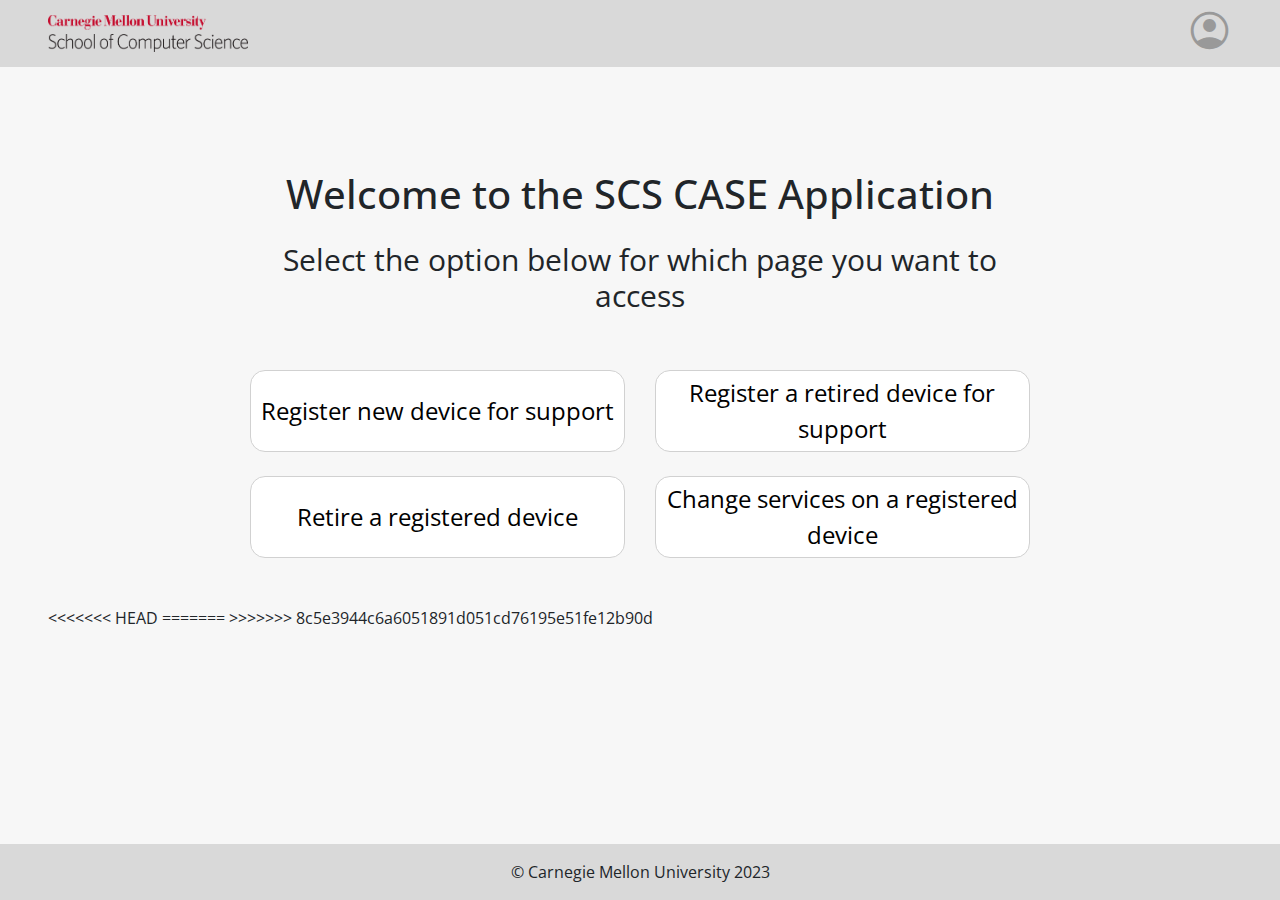
==== commit 1abbc4ec: "Merge branch 'main'" ====
--- a/index.html
+++ b/index.html
@@ -431,6 +431,8 @@
           </div>
         </div>
       </div>
+<<<<<<< HEAD
+=======
 
       <div class="tab text-center pt-5 pb-5">
         <div class="init-progress-bar col-8 offset-2 pt-2 pb-2 mb-5">
@@ -760,6 +762,7 @@
           <h3>CHARGING SOURCE</h3>
         </div>
       </div>
+>>>>>>> 8c5e3944c6a6051891d051cd76195e51fe12b90d
     </main>
     <footer-component></footer-component>
     <script src="script.js"></script>
--- a/style.css
+++ b/style.css
@@ -1,26 +1,28 @@
-@import url('https://fonts.googleapis.com/css2?family=Open+Sans:ital,wght@0,300;0,400;0,500;0,600;0,700;0,800;1,300;1,400;1,500;1,600;1,700&display=swap');
+@import url("https://fonts.googleapis.com/css2?family=Open+Sans:ital,wght@0,300;0,400;0,500;0,600;0,700;0,800;1,300;1,400;1,500;1,600;1,700&display=swap");
 
 * {
-    margin: 0;
-    padding: 0;
-    box-sizing: border-box;
-    font-family: 'Open Sans', sans-serif;
-  }
-  
-html, body {
-    min-height: 100%;
-  }
+  margin: 0;
+  padding: 0;
+  box-sizing: border-box;
+  font-family: "Open Sans", sans-serif;
+}
+
+html,
+body {
+  min-height: 100%;
+}
 
 main {
-    background-color: #F7F7F7;
+  background-color: #f7f7f7;
 }
 
 .tab {
-    display: none;
-  }
+  display: none;
+}
 
 h1 {
   font-size: 2.5em;
+  margin-top: 7%;
 }
 
 h2 {
@@ -45,8 +47,8 @@
   height: 82px;
   font-size: 1.5em;
   border-radius: 15px;
-  background-color: #FFFFFF;
-  border: 1px solid #D1D1D1;
+  background-color: #ffffff;
+  border: 1px solid #d1d1d1;
 }
 
 button.back-btn {
@@ -54,8 +56,8 @@
   height: 60px;
   font-size: 1.25em;
   border-radius: 10px;
-  background-color: #FFFFFF;
-  border: 1px solid #D1D1D1;
+  background-color: #ffffff;
+  border: 1px solid #d1d1d1;
   margin-top: 60%;
 }
 
@@ -64,15 +66,15 @@
   height: 60px;
   font-size: 1.25em;
   border-radius: 10px;
-  background-color: #991B1E;
-  color: #FFFFFF;
+  background-color: #991b1e;
+  color: #ffffff;
   border: none;
 
   margin-top: 60%;
 }
 
 button.arrow-btn {
-  background-color: #FFFFFF;
+  background-color: #ffffff;
   border: none;
   margin-left: -35px;
 }
@@ -81,8 +83,13 @@
   height: 17px;
 }
 
+button:hover {
+  background-color: #a8a8a8;
+  cursor: pointer;
+}
+
 div.card {
-  background: #FFFFFF;
+  background: #ffffff;
   box-shadow: 0px 4px 4px rgba(0, 0, 0, 0.25);
   border-radius: 15px;
 }
@@ -93,22 +100,18 @@
 }
 
 .material-symbols-outlined {
-  font-variation-settings:
-  'FILL' 1,
-  'wght' 400,
-  'GRAD' 0,
-  'opsz' 48
+  font-variation-settings: "FILL" 1, "wght" 400, "GRAD" 0, "opsz" 48;
 }
 
 div.init-progress-bar {
-  background: #FFFFFF;
+  background: #ffffff;
   box-shadow: 0px 4px 4px rgba(0, 0, 0, 0.25);
-  border-radius: 10px;  
+  border-radius: 10px;
 }
 
 .loader {
   border: 16px solid #f3f3f3; /* Light grey */
-  border-top: 16px solid #03121c; 
+  border-top: 16px solid #03121c;
   border-radius: 50%;
   width: 120px;
   height: 120px;
@@ -117,6 +120,21 @@
 }
 
 @keyframes spin {
-  0% { transform: rotate(0deg); }
-  100% { transform: rotate(360deg); }
-}+  0% {
+    transform: rotate(0deg);
+  }
+  100% {
+    transform: rotate(360deg);
+  }
+}
+
+main {
+  position: relative;
+  min-height: 90vh;
+}
+
+footer-component {
+  position: absolute;
+  bottom: 0;
+  width: 100%;
+}
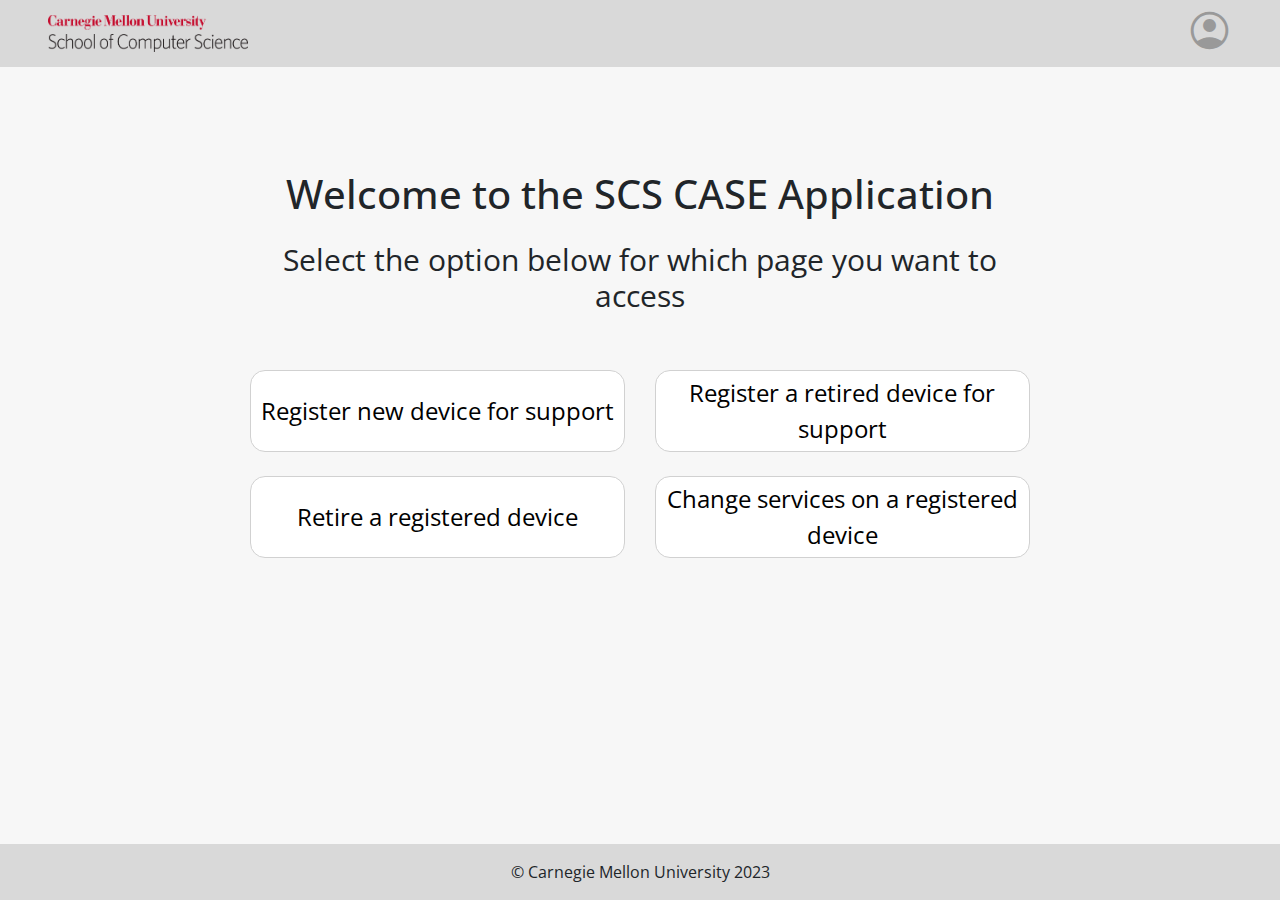
==== commit 3dc97791: "merge" ====
--- a/index.html
+++ b/index.html
@@ -431,8 +431,6 @@
           </div>
         </div>
       </div>
-<<<<<<< HEAD
-=======
 
       <div class="tab text-center pt-5 pb-5">
         <div class="init-progress-bar col-8 offset-2 pt-2 pb-2 mb-5">
@@ -762,7 +760,6 @@
           <h3>CHARGING SOURCE</h3>
         </div>
       </div>
->>>>>>> 8c5e3944c6a6051891d051cd76195e51fe12b90d
     </main>
     <footer-component></footer-component>
     <script src="script.js"></script>
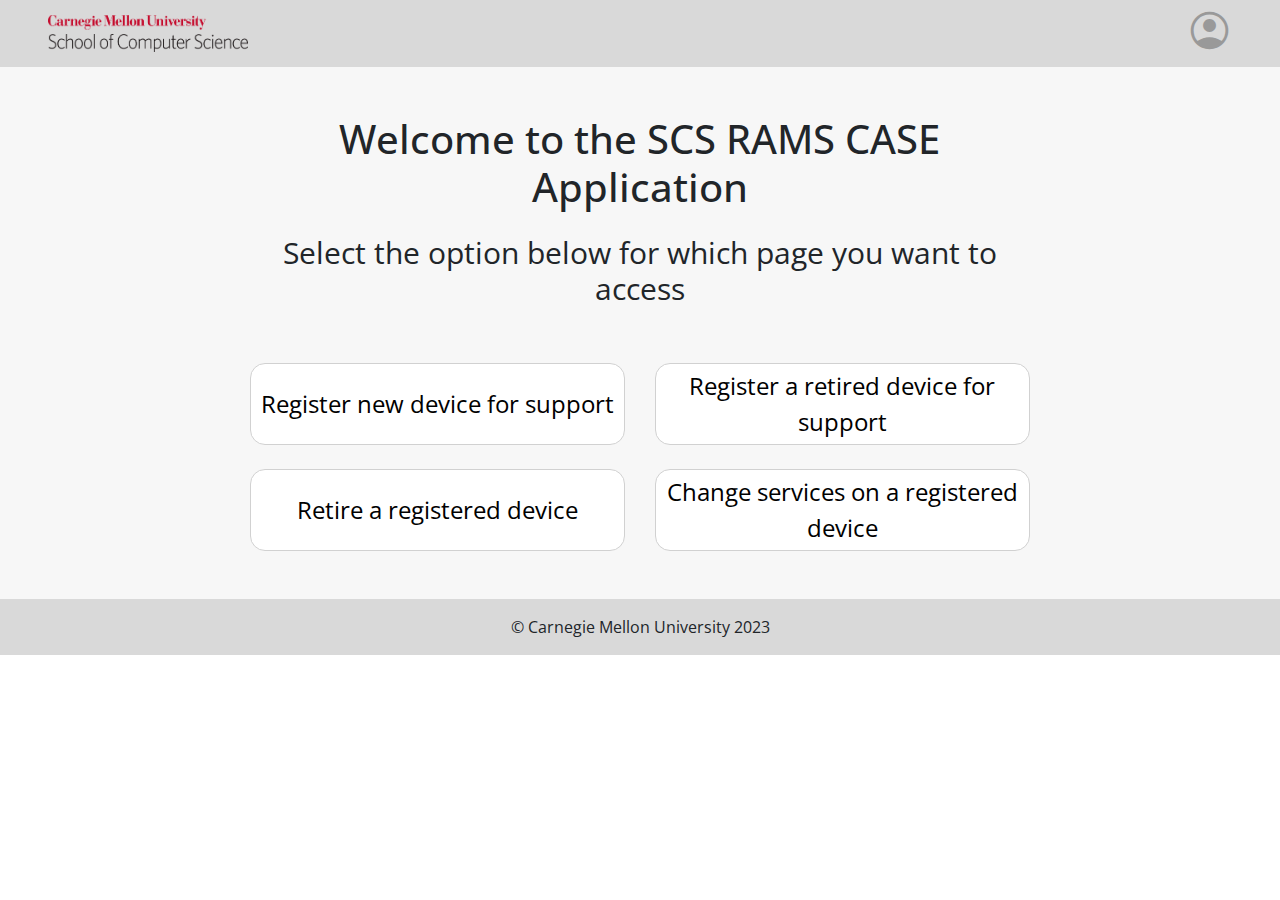
==== commit 527a7432: "start info" ====
--- a/index.html
+++ b/index.html
@@ -1,27 +1,16 @@
 <!DOCTYPE html>
 <html>
   <head>
-    <meta charset="UTF-8" />
-    <meta
-      name="viewport"
-      content="width=device-width, initial-scale=1, shrink-to-fit=no"
-    />
-    <meta http-equiv="X-UA-Compatible" content="ie=edge" />
-    <link
-      rel="stylesheet"
-      href="https://cdn.jsdelivr.net/npm/bootstrap@4.0.0/dist/css/bootstrap.min.css"
-      integrity="sha384-Gn5384xqQ1aoWXA+058RXPxPg6fy4IWvTNh0E263XmFcJlSAwiGgFAW/dAiS6JXm"
-      crossorigin="anonymous"
-    />
+    <meta charset="UTF-8">
+    <meta name="viewport" content="width=device-width, initial-scale=1, shrink-to-fit=no">
+    <meta http-equiv="X-UA-Compatible" content="ie=edge">
+    <link rel="stylesheet" href="https://cdn.jsdelivr.net/npm/bootstrap@4.0.0/dist/css/bootstrap.min.css" integrity="sha384-Gn5384xqQ1aoWXA+058RXPxPg6fy4IWvTNh0E263XmFcJlSAwiGgFAW/dAiS6JXm" crossorigin="anonymous">
     <link rel="stylesheet" href="style.css" type="text/css" />
-    <link
-      rel="stylesheet"
-      href="https://fonts.googleapis.com/css2?family=Material+Symbols+Outlined:opsz,wght,FILL,GRAD@20..48,100..700,0..1,-50..200"
-    />
+    <link rel="stylesheet" href="https://fonts.googleapis.com/css2?family=Material+Symbols+Outlined:opsz,wght,FILL,GRAD@20..48,100..700,0..1,-50..200" />
     <script src="https://ajax.googleapis.com/ajax/libs/jquery/3.6.4/jquery.min.js"></script>
     <script src="components/header.js" type="text/javascript" defer></script>
     <script src="components/footer.js" type="text/javascript" defer></script>
-    <title>CASE Application</title>
+    <title> CASE Application </title>
   </head>
   <body>
     <header-component></header-component>
@@ -29,49 +18,22 @@
       <div class="tab text-center pt-5 pb-5">
         <div class="row">
           <div class="col-8 offset-2">
-            <h1 class="pb-3">Welcome to the SCS CASE Application</h1>
-            <h2 class="pb-5">
-              Select the option below for which page you want to access
-            </h2>
+            <h1 class="pb-3">Welcome to the SCS RAMS CASE Application</h1>
+            <h2 class="pb-5">Select the option below for which page you want to access</h2>
             <div class="row">
               <div class="col">
-                <button
-                  type="button"
-                  class="workflow-option"
-                  id="register-new-dev"
-                  onclick="nextPrev(1)"
-                >
-                  Register new device for support
-                </button>
+                <button type="button" class="workflow-option" id="register-new-dev" onclick="nextPrev(1)">Register new device for support</button>
               </div>
               <div class="col">
-                <button
-                  type="button"
-                  class="workflow-option"
-                  id="register-retired-dev"
-                >
-                  Register a retired device for support
-                </button>
+                <button type="button" class="workflow-option" id="register-retired-dev">Register a retired device for support</button>
               </div>
             </div>
             <div class="row pt-4">
               <div class="col">
-                <button
-                  type="button"
-                  class="workflow-option"
-                  id="retire-reg-dev"
-                >
-                  Retire a registered device
-                </button>
+                <button type="button" class="workflow-option" id="retire-reg-dev">Retire a registered device</button>
               </div>
               <div class="col">
-                <button
-                  type="button"
-                  class="workflow-option"
-                  id="change-service"
-                >
-                  Change services on a registered device
-                </button>
+                <button type="button" class="workflow-option" id="change-service">Change services on a registered device</button>
               </div>
             </div>
           </div>
@@ -81,67 +43,40 @@
       <div class="tab text-center pt-5 pb-5">
         <div class="row">
           <div class="col-6 offset-3">
-            <button
-              type="button"
-              class="workflow-option"
-              id="start-new-form"
-              onclick="nextPrev(1)"
-            >
-              Start a New Registration Form
-            </button>
-            <button
-              type="button"
-              class="workflow-option mt-4"
-              id="copy-completed-form"
-            >
-              Copy a Previously Completed Form
-            </button>
-          </div>
-        </div>
-        <div style="overflow: auto">
-          <div style="float: left">
-            <button type="button" class="back-btn" onclick="nextPrev(-1)">
-              Back
-            </button>
-          </div>
-        </div>
-      </div>
-
-      <div class="tab text-center pt-5 pb-5">
-        <div class="init-progress-bar col-8 offset-2 pt-2 pb-2 mb-5">
-          <div class="row">
-            <span class="col">
-              <span
-                class="material-symbols-outlined align-middle mr-2"
-                style="font-size: 1.3em; color: #000000"
-              >
+            <button type="button" class="workflow-option" id="start-new-form" onclick="nextPrev(1)">Start a New Registration Form</button>
+            <button type="button" class="workflow-option mt-4" id="copy-completed-form">Copy a Previously Completed Form</button>
+          </div>
+        </div>
+        <div style="overflow:auto;">
+          <div style="float:left;">
+            <button type="button" class="back-btn" onclick="nextPrev(-1)">Back</button>
+          </div>
+        </div>
+      </div> 
+
+      <div class="tab text-center pt-5 pb-5">
+        <div class="init-progress-bar col-8 offset-2 pt-2 pb-2 mb-5"> 
+          <div class="row">
+            <span class="col">
+              <span class="material-symbols-outlined align-middle mr-2" style="font-size:1.3em; color: #000000;">
                 counter_1
               </span>
               New Asset Number
             </span>
             <span class="col">
-              <span
-                class="material-symbols-outlined align-middle mr-2"
-                style="font-size: 1.3em; color: #888888"
-              >
+              <span class="material-symbols-outlined align-middle mr-2" style="font-size:1.3em; color: #888888;">
                 counter_2
               </span>
               Old Asset Info
             </span>
             <span class="col">
-              <span
-                class="material-symbols-outlined align-middle mr-2"
-                style="font-size: 1.3em; color: #888888"
-              >
+              <span class="material-symbols-outlined align-middle mr-2" style="font-size:1.3em; color: #888888;">
                 counter_3
               </span>
               Select Services
             </span>
             <span class="col">
-              <span
-                class="material-symbols-outlined align-middle mr-2"
-                style="font-size: 1.3em; color: #888888"
-              >
+              <span class="material-symbols-outlined align-middle mr-2" style="font-size:1.3em; color: #888888;">
                 counter_4
               </span>
               Begin Form
@@ -153,88 +88,113 @@
           <div class="row">
             <div class="col-10 offset-1">
               <h1 class="pb-3">Do you have a CMU Asset Number?</h1>
-              <h2 class="pb-5">
-                Non-CMU Assets may still be registered, but will require
-                eligibility for network service.
-              </h2>
+              <h2 class="pb-5">Non-CMU Assets may still be registered, but will require eligibility for network service.</h2>
               <div class="input-group mb-3 pb-2">
-                <label class="mr-3 col-form-label" for="asset-number"
-                  >Enter Asset Number:</label
-                >
-                <input
-                  type="text"
-                  class="form-control"
-                  aria-label="Default"
-                  aria-describedby="inputGroup-sizing-default"
-                  oninput="this.className = ''"
-                />
+                <label class="mr-3 col-form-label" for="asset-number">Enter Asset Number:</label>
+                <input type="text" class="form-control" aria-label="Default" aria-describedby="inputGroup-sizing-default" oninput="this.className = ''">
                 <div class="input-group-append">
-                  <button
-                    class="btn btn-outline-secondary align-bottom"
-                    type="button"
-                    onclick="nextPrev(1)"
-                  >
-                    <span
-                      class="material-symbols-outlined"
-                      style="font-size: 1.5em; color: #d9d9d9"
-                    >
+                  <button class="btn btn-outline-secondary align-bottom" type="button" onclick="nextPrev(1)"><span class="material-symbols-outlined" style="font-size:1.5em; color: #D9D9D9;">
+                    arrow_right_alt
+                    </span></button>
+                </div>
+              </div>
+              <p class="label text-right">skip</p>
+            </div>
+          </div>
+          <div style="overflow:auto;">
+            <div style="float:left;">
+              <button type="button" class="back-btn ml-5" onclick="nextPrev(-1)">Back</button>
+            </div>
+          </div>
+        </div>
+      </div>
+      
+      <div class="tab text-center pt-5 pb-5">
+        <div class="init-progress-bar col-8 offset-2 pt-2 pb-2 mb-5"> 
+          <div class="row">
+            <span class="col">
+              <span class="material-symbols-outlined align-middle mr-2" style="font-size:1.3em; color: #941120;">
+                check_circle
+              </span>
+              New Asset Number
+            </span>
+            <span class="col">
+              <span class="material-symbols-outlined align-middle mr-2" style="font-size:1.3em; color: #000000;">
+                counter_2
+              </span>
+              Old Asset Info
+            </span>
+            <span class="col">
+              <span class="material-symbols-outlined align-middle mr-2" style="font-size:1.3em; color: #888888;">
+                counter_3
+              </span>
+              Select Services
+            </span>
+            <span class="col">
+              <span class="material-symbols-outlined align-middle mr-2" style="font-size:1.3em; color: #888888;">
+                counter_4
+              </span>
+              Begin Form
+            </span>
+          </div>
+        </div>
+
+        <div class="card pt-5 pb-5">
+          <div class="row">
+            <div class="col-10 offset-1">
+              <h1 class="pb-5">Do you want to copy information from another asset?</h1>
+                <div class="input-group mb-3 pb-5">
+                  <label class="mr-3 col-form-label" for="search-by-asset-number">Search by Asset Number:</label>
+                  <input type="text" class="form-control" aria-label="Default" aria-describedby="inputGroup-sizing-default" oninput="this.className = ''">
+                  <div class="input-group-append">
+                    <button class="btn btn-outline-secondary align-bottom" type="button" onclick="nextPrev(1)"><span class="material-symbols-outlined" style="font-size:1.5em; color: #D9D9D9;">
                       arrow_right_alt
-                    </span>
-                  </button>
+                      </span></button>
+                  </div>
                 </div>
-              </div>
-              <p class="label text-right">skip</p>
-            </div>
-          </div>
-          <div style="overflow: auto">
-            <div style="float: left">
-              <button
-                type="button"
-                class="back-btn ml-5"
-                onclick="nextPrev(-1)"
-              >
-                Back
-              </button>
-            </div>
-          </div>
-        </div>
-      </div>
-
-      <div class="tab text-center pt-5 pb-5">
-        <div class="init-progress-bar col-8 offset-2 pt-2 pb-2 mb-5">
-          <div class="row">
-            <span class="col">
-              <span
-                class="material-symbols-outlined align-middle mr-2"
-                style="font-size: 1.3em; color: #941120"
-              >
+                <div class="input-group mb-3 pb-2">
+                  <label class="mr-3 col-form-label" for="search-by-host-number">Search by Host Number:</label>
+                  <input type="text" class="form-control" aria-label="Default" aria-describedby="inputGroup-sizing-default" oninput="this.className = ''">
+                  <div class="input-group-append">
+                    <button class="btn btn-outline-secondary align-bottom" type="button" onclick="nextPrev(1)"><span class="material-symbols-outlined" style="font-size:1.5em; color: #D9D9D9;">
+                      arrow_right_alt
+                      </span></button>
+                  </div>
+                </div>
+                <p class="label text-right">skip</p>
+            </div>
+          </div>
+          <div style="overflow:auto;">
+            <div style="float:left;">
+              <button type="button" class="back-btn ml-5" onclick="nextPrev(-1)">Back</button>
+            </div>
+          </div>
+        </div>
+      </div> 
+
+      <div class="tab text-center pt-5 pb-5">
+        <div class="init-progress-bar col-8 offset-2 pt-2 pb-2 mb-5"> 
+          <div class="row">
+            <span class="col">
+              <span class="material-symbols-outlined align-middle mr-2" style="font-size:1.3em; color: #941120;">
                 check_circle
               </span>
               New Asset Number
             </span>
             <span class="col">
-              <span
-                class="material-symbols-outlined align-middle mr-2"
-                style="font-size: 1.3em; color: #000000"
-              >
-                counter_2
+              <span class="material-symbols-outlined align-middle mr-2" style="font-size:1.3em; color: #941120;">
+                check_circle
               </span>
               Old Asset Info
             </span>
             <span class="col">
-              <span
-                class="material-symbols-outlined align-middle mr-2"
-                style="font-size: 1.3em; color: #888888"
-              >
+              <span class="material-symbols-outlined align-middle mr-2" style="font-size:1.3em; color: #000000;">
                 counter_3
               </span>
               Select Services
             </span>
             <span class="col">
-              <span
-                class="material-symbols-outlined align-middle mr-2"
-                style="font-size: 1.3em; color: #888888"
-              >
+              <span class="material-symbols-outlined align-middle mr-2" style="font-size:1.3em; color: #888888;">
                 counter_4
               </span>
               Begin Form
@@ -243,230 +203,68 @@
         </div>
 
         <div class="card pt-5 pb-5">
-          <div class="row">
             <div class="col-10 offset-1">
-              <h1 class="pb-5">
-                Do you want to copy information from another asset?
-              </h1>
-              <div class="input-group mb-3 pb-5">
-                <label class="mr-3 col-form-label" for="search-by-asset-number"
-                  >Search by Asset Number:</label
-                >
-                <input
-                  type="text"
-                  class="form-control"
-                  aria-label="Default"
-                  aria-describedby="inputGroup-sizing-default"
-                  oninput="this.className = ''"
-                />
-                <div class="input-group-append">
-                  <button
-                    class="btn btn-outline-secondary align-bottom"
-                    type="button"
-                    onclick="nextPrev(1)"
-                  >
-                    <span
-                      class="material-symbols-outlined"
-                      style="font-size: 1.5em; color: #d9d9d9"
-                    >
-                      arrow_right_alt
-                    </span>
-                  </button>
-                </div>
-              </div>
-              <div class="input-group mb-3 pb-2">
-                <label class="mr-3 col-form-label" for="search-by-host-number"
-                  >Search by Host Number:</label
-                >
-                <input
-                  type="text"
-                  class="form-control"
-                  aria-label="Default"
-                  aria-describedby="inputGroup-sizing-default"
-                  oninput="this.className = ''"
-                />
-                <div class="input-group-append">
-                  <button
-                    class="btn btn-outline-secondary align-bottom"
-                    type="button"
-                    onclick="nextPrev(1)"
-                  >
-                    <span
-                      class="material-symbols-outlined"
-                      style="font-size: 1.5em; color: #d9d9d9"
-                    >
-                      arrow_right_alt
-                    </span>
-                  </button>
-                </div>
-              </div>
-              <p class="label text-right">skip</p>
-            </div>
-          </div>
-          <div style="overflow: auto">
-            <div style="float: left">
-              <button
-                type="button"
-                class="back-btn ml-5"
-                onclick="nextPrev(-1)"
-              >
-                Back
-              </button>
-            </div>
-          </div>
-        </div>
-      </div>
-
-      <div class="tab text-center pt-5 pb-5">
-        <div class="init-progress-bar col-8 offset-2 pt-2 pb-2 mb-5">
-          <div class="row">
-            <span class="col">
-              <span
-                class="material-symbols-outlined align-middle mr-2"
-                style="font-size: 1.3em; color: #941120"
-              >
+              <h1 class="pb-4">Asset Found</h1>
+              <p>Asset Number: 2761729</p>
+              <p class="pb-5">Host Name: txvgh6789</p>
+              <p><b>Select Services to Copy</b></p>
+              <div class="form-check text-left offset-5">
+                <input class="form-check-input" type="checkbox" value="" id="all-data">
+                <label class="form-check-label" for="all-data">
+                  <u>All Data</u>
+                </label><br>
+                <input class="form-check-input" type="checkbox" value="" id="contact-info">
+                <label class="form-check-label" for="contact-info">
+                  Contacts Information
+                </label><br>
+                <input class="form-check-input" type="checkbox" value="" id="hardware-info">
+                <label class="form-check-label" for="hardware-info">
+                  Hardware Information 
+                </label><br>
+                <input class="form-check-input" type="checkbox" value="" id="software-info">
+                <label class="form-check-label" for="software-info">
+                  Software Information 
+                </label><br>
+                <input class="form-check-input" type="checkbox" value="" id="data-backup-info">
+                <label class="form-check-label" for="data-backup-info">
+                  Data Backup Information
+                </label>
+              </div>
+            </div>
+          <div style="overflow:auto;">
+            <div style="float:left;">
+              <button type="button" class="back-btn ml-5" onclick="nextPrev(-1)">Back</button>
+            </div>
+            <div style="float:right;">
+              <button type="button" class="next-btn mr-5" onclick="nextPrev(1)">Next</button>
+            </div>
+          </div>
+        </div>
+      </div>
+
+      <div class="tab text-center pt-5 pb-5">
+        <div class="init-progress-bar col-8 offset-2 pt-2 pb-2 mb-5"> 
+          <div class="row">
+            <span class="col">
+              <span class="material-symbols-outlined align-middle mr-2" style="font-size:1.3em; color: #941120;">
                 check_circle
               </span>
               New Asset Number
             </span>
             <span class="col">
-              <span
-                class="material-symbols-outlined align-middle mr-2"
-                style="font-size: 1.3em; color: #941120"
-              >
+              <span class="material-symbols-outlined align-middle mr-2" style="font-size:1.3em; color: #941120;">
                 check_circle
               </span>
               Old Asset Info
             </span>
             <span class="col">
-              <span
-                class="material-symbols-outlined align-middle mr-2"
-                style="font-size: 1.3em; color: #000000"
-              >
-                counter_3
+              <span class="material-symbols-outlined align-middle mr-2" style="font-size:1.3em; color: #941120;">
+                check_circle
               </span>
               Select Services
             </span>
             <span class="col">
-              <span
-                class="material-symbols-outlined align-middle mr-2"
-                style="font-size: 1.3em; color: #888888"
-              >
-                counter_4
-              </span>
-              Begin Form
-            </span>
-          </div>
-        </div>
-
-        <div class="card pt-5 pb-5">
-          <div class="col-10 offset-1">
-            <h1 class="pb-4">Asset Found</h1>
-            <p>Asset Number: 2761729</p>
-            <p class="pb-5">Host Name: txvgh6789</p>
-            <p><b>Select Services to Copy</b></p>
-            <div class="form-check text-left offset-5">
-              <input
-                class="form-check-input"
-                type="checkbox"
-                value=""
-                id="all-data"
-              />
-              <label class="form-check-label" for="all-data">
-                <u>All Data</u> </label
-              ><br />
-              <input
-                class="form-check-input"
-                type="checkbox"
-                value=""
-                id="contact-info"
-              />
-              <label class="form-check-label" for="contact-info">
-                Contacts Information </label
-              ><br />
-              <input
-                class="form-check-input"
-                type="checkbox"
-                value=""
-                id="hardware-info"
-              />
-              <label class="form-check-label" for="hardware-info">
-                Hardware Information </label
-              ><br />
-              <input
-                class="form-check-input"
-                type="checkbox"
-                value=""
-                id="software-info"
-              />
-              <label class="form-check-label" for="software-info">
-                Software Information </label
-              ><br />
-              <input
-                class="form-check-input"
-                type="checkbox"
-                value=""
-                id="data-backup-info"
-              />
-              <label class="form-check-label" for="data-backup-info">
-                Data Backup Information
-              </label>
-            </div>
-          </div>
-          <div style="overflow: auto">
-            <div style="float: left">
-              <button
-                type="button"
-                class="back-btn ml-5"
-                onclick="nextPrev(-1)"
-              >
-                Back
-              </button>
-            </div>
-            <div style="float: right">
-              <button type="button" class="next-btn mr-5" onclick="nextPrev(1)">
-                Next
-              </button>
-            </div>
-          </div>
-        </div>
-      </div>
-
-      <div class="tab text-center pt-5 pb-5">
-        <div class="init-progress-bar col-8 offset-2 pt-2 pb-2 mb-5">
-          <div class="row">
-            <span class="col">
-              <span
-                class="material-symbols-outlined align-middle mr-2"
-                style="font-size: 1.3em; color: #941120"
-              >
-                check_circle
-              </span>
-              New Asset Number
-            </span>
-            <span class="col">
-              <span
-                class="material-symbols-outlined align-middle mr-2"
-                style="font-size: 1.3em; color: #941120"
-              >
-                check_circle
-              </span>
-              Old Asset Info
-            </span>
-            <span class="col">
-              <span
-                class="material-symbols-outlined align-middle mr-2"
-                style="font-size: 1.3em; color: #941120"
-              >
-                check_circle
-              </span>
-              Select Services
-            </span>
-            <span class="col">
-              <span
-                class="material-symbols-outlined align-middle mr-2"
-                style="font-size: 1.3em; color: #000000"
-              >
+              <span class="material-symbols-outlined align-middle mr-2" style="font-size:1.3em; color: #000000;">
                 counter_4
               </span>
               Begin Form
@@ -478,93 +276,64 @@
           <div class="col-10 offset-1">
             <h1 class="pb-4">Loading New Registration Form</h1>
             <div class="loader"></div>
-            <button type="button" class="next-btn mt-3" onclick="nextPrev(1)">
-              Next
-            </button>
-          </div>
-        </div>
-      </div>
-
-      <div class="tab text-center pt-5 pb-5">
-        <div class="init-progress-bar col-10 offset-1 pt-2 pb-2 mb-5">
-          <div class="row">
-            <span class="col">
-              <span
-                class="material-symbols-outlined align-middle mr-2"
-                style="font-size: 1.3em; color: #000000"
-              >
+            <button type="button" class="next-btn mt-3" onclick="nextPrev(1)">Next</button>
+          </div>
+        </div>
+      </div>
+
+      <div class="tab text-center pt-5 pb-5">
+        <div class="init-progress-bar col-10 offset-1 pt-2 pb-2 mb-5"> 
+          <div class="row">
+            <span class="col">
+              <span class="material-symbols-outlined align-middle mr-2" style="font-size:1.3em; color: #000000;">
                 counter_1
               </span>
               Info
             </span>
             <span class="col">
-              <span
-                class="material-symbols-outlined align-middle mr-2"
-                style="font-size: 1.3em; color: #888888"
-              >
+              <span class="material-symbols-outlined align-middle mr-2" style="font-size:1.3em; color: #888888;">
                 counter_2
               </span>
               Contacts
             </span>
             <span class="col">
-              <span
-                class="material-symbols-outlined align-middle mr-2"
-                style="font-size: 1.3em; color: #888888"
-              >
+              <span class="material-symbols-outlined align-middle mr-2" style="font-size:1.3em; color: #888888;">
                 counter_3
               </span>
               Billing
             </span>
             <span class="col">
-              <span
-                class="material-symbols-outlined align-middle mr-2"
-                style="font-size: 1.3em; color: #888888"
-              >
+              <span class="material-symbols-outlined align-middle mr-2" style="font-size:1.3em; color: #888888;">
                 counter_4
               </span>
               Location
             </span>
             <span class="col">
-              <span
-                class="material-symbols-outlined align-middle mr-2"
-                style="font-size: 1.3em; color: #888888"
-              >
+              <span class="material-symbols-outlined align-middle mr-2" style="font-size:1.3em; color: #888888;">
                 counter_5
               </span>
               Network
             </span>
             <span class="col">
-              <span
-                class="material-symbols-outlined align-middle mr-2"
-                style="font-size: 1.3em; color: #888888"
-              >
+              <span class="material-symbols-outlined align-middle mr-2" style="font-size:1.3em; color: #888888;">
                 counter_6
               </span>
               Hardware
             </span>
             <span class="col">
-              <span
-                class="material-symbols-outlined align-middle mr-2"
-                style="font-size: 1.3em; color: #888888"
-              >
+              <span class="material-symbols-outlined align-middle mr-2" style="font-size:1.3em; color: #888888;">
                 counter_7
               </span>
               Software
             </span>
             <span class="col">
-              <span
-                class="material-symbols-outlined align-middle mr-2"
-                style="font-size: 1.3em; color: #888888"
-              >
+              <span class="material-symbols-outlined align-middle mr-2" style="font-size:1.3em; color: #888888;">
                 counter_8
               </span>
               Backups
             </span>
             <span class="col">
-              <span
-                class="material-symbols-outlined align-middle mr-2"
-                style="font-size: 1.3em; color: #888888"
-              >
+              <span class="material-symbols-outlined align-middle mr-2" style="font-size:1.3em; color: #888888;">
                 counter_9
               </span>
               Summary
@@ -573,90 +342,64 @@
         </div>
 
         <div class="card pt-5 pb-5">
-          <h3>CONFIRM EQUIPMENT INFORMATION</h3>
-        </div>
-      </div>
-
-      <div class="tab text-center pt-5 pb-5">
-        <div class="init-progress-bar col-10 offset-1 pt-2 pb-2 mb-5">
-          <div class="row">
-            <span class="col">
-              <span
-                class="material-symbols-outlined align-middle mr-2"
-                style="font-size: 1.3em; color: #941120"
-              >
+            <h3>CONFIRM EQUIPMENT INFORMATION</h3>
+            <h4>Hostname*</h4>
+        </div>
+      </div>
+
+      <div class="tab text-center pt-5 pb-5">
+        <div class="init-progress-bar col-10 offset-1 pt-2 pb-2 mb-5"> 
+          <div class="row">
+            <span class="col">
+              <span class="material-symbols-outlined align-middle mr-2" style="font-size:1.3em; color: #941120;">
                 check_circle
               </span>
               Info
             </span>
             <span class="col">
-              <span
-                class="material-symbols-outlined align-middle mr-2"
-                style="font-size: 1.3em; color: #000000"
-              >
+              <span class="material-symbols-outlined align-middle mr-2" style="font-size:1.3em; color: #000000;">
                 counter_2
               </span>
               Contacts
             </span>
             <span class="col">
-              <span
-                class="material-symbols-outlined align-middle mr-2"
-                style="font-size: 1.3em; color: #888888"
-              >
+              <span class="material-symbols-outlined align-middle mr-2" style="font-size:1.3em; color: #888888;">
                 counter_3
               </span>
               Billing
             </span>
             <span class="col">
-              <span
-                class="material-symbols-outlined align-middle mr-2"
-                style="font-size: 1.3em; color: #888888"
-              >
+              <span class="material-symbols-outlined align-middle mr-2" style="font-size:1.3em; color: #888888;">
                 counter_4
               </span>
               Location
             </span>
             <span class="col">
-              <span
-                class="material-symbols-outlined align-middle mr-2"
-                style="font-size: 1.3em; color: #888888"
-              >
+              <span class="material-symbols-outlined align-middle mr-2" style="font-size:1.3em; color: #888888;">
                 counter_5
               </span>
               Network
             </span>
             <span class="col">
-              <span
-                class="material-symbols-outlined align-middle mr-2"
-                style="font-size: 1.3em; color: #888888"
-              >
+              <span class="material-symbols-outlined align-middle mr-2" style="font-size:1.3em; color: #888888;">
                 counter_6
               </span>
               Hardware
             </span>
             <span class="col">
-              <span
-                class="material-symbols-outlined align-middle mr-2"
-                style="font-size: 1.3em; color: #888888"
-              >
+              <span class="material-symbols-outlined align-middle mr-2" style="font-size:1.3em; color: #888888;">
                 counter_7
               </span>
               Software
             </span>
             <span class="col">
-              <span
-                class="material-symbols-outlined align-middle mr-2"
-                style="font-size: 1.3em; color: #888888"
-              >
+              <span class="material-symbols-outlined align-middle mr-2" style="font-size:1.3em; color: #888888;">
                 counter_8
               </span>
               Backups
             </span>
             <span class="col">
-              <span
-                class="material-symbols-outlined align-middle mr-2"
-                style="font-size: 1.3em; color: #888888"
-              >
+              <span class="material-symbols-outlined align-middle mr-2" style="font-size:1.3em; color: #888888;">
                 counter_9
               </span>
               Summary
@@ -665,90 +408,63 @@
         </div>
 
         <div class="card pt-5 pb-5">
-          <h3>CONTACTS</h3>
-        </div>
-      </div>
-
-      <div class="tab text-center pt-5 pb-5">
-        <div class="init-progress-bar col-10 offset-1 pt-2 pb-2 mb-5">
-          <div class="row">
-            <span class="col">
-              <span
-                class="material-symbols-outlined align-middle mr-2"
-                style="font-size: 1.3em; color: #941120"
-              >
+            <h3>CONTACTS</h3>
+        </div>
+      </div>
+
+      <div class="tab text-center pt-5 pb-5">
+        <div class="init-progress-bar col-10 offset-1 pt-2 pb-2 mb-5"> 
+          <div class="row">
+            <span class="col">
+              <span class="material-symbols-outlined align-middle mr-2" style="font-size:1.3em; color: #941120;">
                 check_circle
               </span>
               Info
             </span>
             <span class="col">
-              <span
-                class="material-symbols-outlined align-middle mr-2"
-                style="font-size: 1.3em; color: #941120"
-              >
+              <span class="material-symbols-outlined align-middle mr-2" style="font-size:1.3em; color: #941120;">
                 check-circle
               </span>
               Contacts
             </span>
             <span class="col">
-              <span
-                class="material-symbols-outlined align-middle mr-2"
-                style="font-size: 1.3em; color: #000000"
-              >
+              <span class="material-symbols-outlined align-middle mr-2" style="font-size:1.3em; color: #000000;">
                 counter_3
               </span>
               Billing
             </span>
             <span class="col">
-              <span
-                class="material-symbols-outlined align-middle mr-2"
-                style="font-size: 1.3em; color: #888888"
-              >
+              <span class="material-symbols-outlined align-middle mr-2" style="font-size:1.3em; color: #888888;">
                 counter_4
               </span>
               Location
             </span>
             <span class="col">
-              <span
-                class="material-symbols-outlined align-middle mr-2"
-                style="font-size: 1.3em; color: #888888"
-              >
+              <span class="material-symbols-outlined align-middle mr-2" style="font-size:1.3em; color: #888888;">
                 counter_5
               </span>
               Network
             </span>
             <span class="col">
-              <span
-                class="material-symbols-outlined align-middle mr-2"
-                style="font-size: 1.3em; color: #888888"
-              >
+              <span class="material-symbols-outlined align-middle mr-2" style="font-size:1.3em; color: #888888;">
                 counter_6
               </span>
               Hardware
             </span>
             <span class="col">
-              <span
-                class="material-symbols-outlined align-middle mr-2"
-                style="font-size: 1.3em; color: #888888"
-              >
+              <span class="material-symbols-outlined align-middle mr-2" style="font-size:1.3em; color: #888888;">
                 counter_7
               </span>
               Software
             </span>
             <span class="col">
-              <span
-                class="material-symbols-outlined align-middle mr-2"
-                style="font-size: 1.3em; color: #888888"
-              >
+              <span class="material-symbols-outlined align-middle mr-2" style="font-size:1.3em; color: #888888;">
                 counter_8
               </span>
               Backups
             </span>
             <span class="col">
-              <span
-                class="material-symbols-outlined align-middle mr-2"
-                style="font-size: 1.3em; color: #888888"
-              >
+              <span class="material-symbols-outlined align-middle mr-2" style="font-size:1.3em; color: #888888;">
                 counter_9
               </span>
               Summary
@@ -757,27 +473,15 @@
         </div>
 
         <div class="card pt-5 pb-5">
-          <h3>CHARGING SOURCE</h3>
-        </div>
-      </div>
+            <h3>CHARGING SOURCE</h3>
+        </div>
+      </div>
+
     </main>
     <footer-component></footer-component>
     <script src="script.js"></script>
-    <script
-      src="https://code.jquery.com/jquery-3.2.1.slim.min.js"
-      integrity="sha384-KJ3o2DKtIkvYIK3UENzmM7KCkRr/rE9/Qpg6aAZGJwFDMVNA/GpGFF93hXpG5KkN"
-      crossorigin="anonymous"
-    ></script>
-    <script
-      src="https://cdn.jsdelivr.net/npm/popper.js@1.12.9/dist/umd/popper.min.js"
-      integrity="sha384-ApNbgh9B+Y1QKtv3Rn7W3mgPxhU9K/ScQsAP7hUibX39j7fakFPskvXusvfa0b4Q"
-      crossorigin="anonymous"
-    ></script>
-    <script
-      src="https://cdn.jsdelivr.net/npm/bootstrap@4.0.0/dist/js/bootstrap.min.js"
-      integrity="sha384-JZR6Spejh4U02d8jOt6vLEHfe/JQGiRRSQQxSfFWpi1MquVdAyjUar5+76PVCmYl"
-      crossorigin="anonymous"
-    ></script>
+    <script src="https://code.jquery.com/jquery-3.2.1.slim.min.js" integrity="sha384-KJ3o2DKtIkvYIK3UENzmM7KCkRr/rE9/Qpg6aAZGJwFDMVNA/GpGFF93hXpG5KkN" crossorigin="anonymous"></script>
+    <script src="https://cdn.jsdelivr.net/npm/popper.js@1.12.9/dist/umd/popper.min.js" integrity="sha384-ApNbgh9B+Y1QKtv3Rn7W3mgPxhU9K/ScQsAP7hUibX39j7fakFPskvXusvfa0b4Q" crossorigin="anonymous"></script>
+    <script src="https://cdn.jsdelivr.net/npm/bootstrap@4.0.0/dist/js/bootstrap.min.js" integrity="sha384-JZR6Spejh4U02d8jOt6vLEHfe/JQGiRRSQQxSfFWpi1MquVdAyjUar5+76PVCmYl" crossorigin="anonymous"></script>
   </body>
-  <html></html>
-</html>
+<html>--- a/style.css
+++ b/style.css
@@ -1,28 +1,26 @@
-@import url("https://fonts.googleapis.com/css2?family=Open+Sans:ital,wght@0,300;0,400;0,500;0,600;0,700;0,800;1,300;1,400;1,500;1,600;1,700&display=swap");
+@import url('https://fonts.googleapis.com/css2?family=Open+Sans:ital,wght@0,300;0,400;0,500;0,600;0,700;0,800;1,300;1,400;1,500;1,600;1,700&display=swap');
 
 * {
-  margin: 0;
-  padding: 0;
-  box-sizing: border-box;
-  font-family: "Open Sans", sans-serif;
-}
-
-html,
-body {
-  min-height: 100%;
-}
+    margin: 0;
+    padding: 0;
+    box-sizing: border-box;
+    font-family: 'Open Sans', sans-serif;
+  }
+  
+html, body {
+    min-height: 100%;
+  }
 
 main {
-  background-color: #f7f7f7;
+    background-color: #F7F7F7;
 }
 
 .tab {
-  display: none;
-}
+    display: none;
+  }
 
 h1 {
   font-size: 2.5em;
-  margin-top: 7%;
 }
 
 h2 {
@@ -32,10 +30,17 @@
 
 h3 {
   text-align: left;
-  padding: 20px;
+  margin-left: 20px;
   font-size: 1em;
   font-weight: bold;
   color: #888888;
+}
+
+h4 {
+  text-align: left;
+  margin-left: 20px;
+  font-size: 1em;
+  font-weight: bold;
 }
 
 p {
@@ -47,8 +52,8 @@
   height: 82px;
   font-size: 1.5em;
   border-radius: 15px;
-  background-color: #ffffff;
-  border: 1px solid #d1d1d1;
+  background-color: #FFFFFF;
+  border: 1px solid #D1D1D1;
 }
 
 button.back-btn {
@@ -56,8 +61,8 @@
   height: 60px;
   font-size: 1.25em;
   border-radius: 10px;
-  background-color: #ffffff;
-  border: 1px solid #d1d1d1;
+  background-color: #FFFFFF;
+  border: 1px solid #D1D1D1;
   margin-top: 60%;
 }
 
@@ -66,15 +71,15 @@
   height: 60px;
   font-size: 1.25em;
   border-radius: 10px;
-  background-color: #991b1e;
-  color: #ffffff;
+  background-color: #991B1E;
+  color: #FFFFFF;
   border: none;
 
   margin-top: 60%;
 }
 
 button.arrow-btn {
-  background-color: #ffffff;
+  background-color: #FFFFFF;
   border: none;
   margin-left: -35px;
 }
@@ -83,13 +88,8 @@
   height: 17px;
 }
 
-button:hover {
-  background-color: #a8a8a8;
-  cursor: pointer;
-}
-
 div.card {
-  background: #ffffff;
+  background: #FFFFFF;
   box-shadow: 0px 4px 4px rgba(0, 0, 0, 0.25);
   border-radius: 15px;
 }
@@ -99,19 +99,29 @@
   text-decoration: underline;
 }
 
+p.information {
+  font-size: 1em;
+  text-align: left;
+  margin-left: 20px;
+}
+
 .material-symbols-outlined {
-  font-variation-settings: "FILL" 1, "wght" 400, "GRAD" 0, "opsz" 48;
+  font-variation-settings:
+  'FILL' 1,
+  'wght' 400,
+  'GRAD' 0,
+  'opsz' 48
 }
 
 div.init-progress-bar {
-  background: #ffffff;
+  background: #FFFFFF;
   box-shadow: 0px 4px 4px rgba(0, 0, 0, 0.25);
-  border-radius: 10px;
+  border-radius: 10px;  
 }
 
 .loader {
   border: 16px solid #f3f3f3; /* Light grey */
-  border-top: 16px solid #03121c;
+  border-top: 16px solid #03121c; 
   border-radius: 50%;
   width: 120px;
   height: 120px;
@@ -120,21 +130,6 @@
 }
 
 @keyframes spin {
-  0% {
-    transform: rotate(0deg);
-  }
-  100% {
-    transform: rotate(360deg);
-  }
-}
-
-main {
-  position: relative;
-  min-height: 90vh;
-}
-
-footer-component {
-  position: absolute;
-  bottom: 0;
-  width: 100%;
-}
+  0% { transform: rotate(0deg); }
+  100% { transform: rotate(360deg); }
+}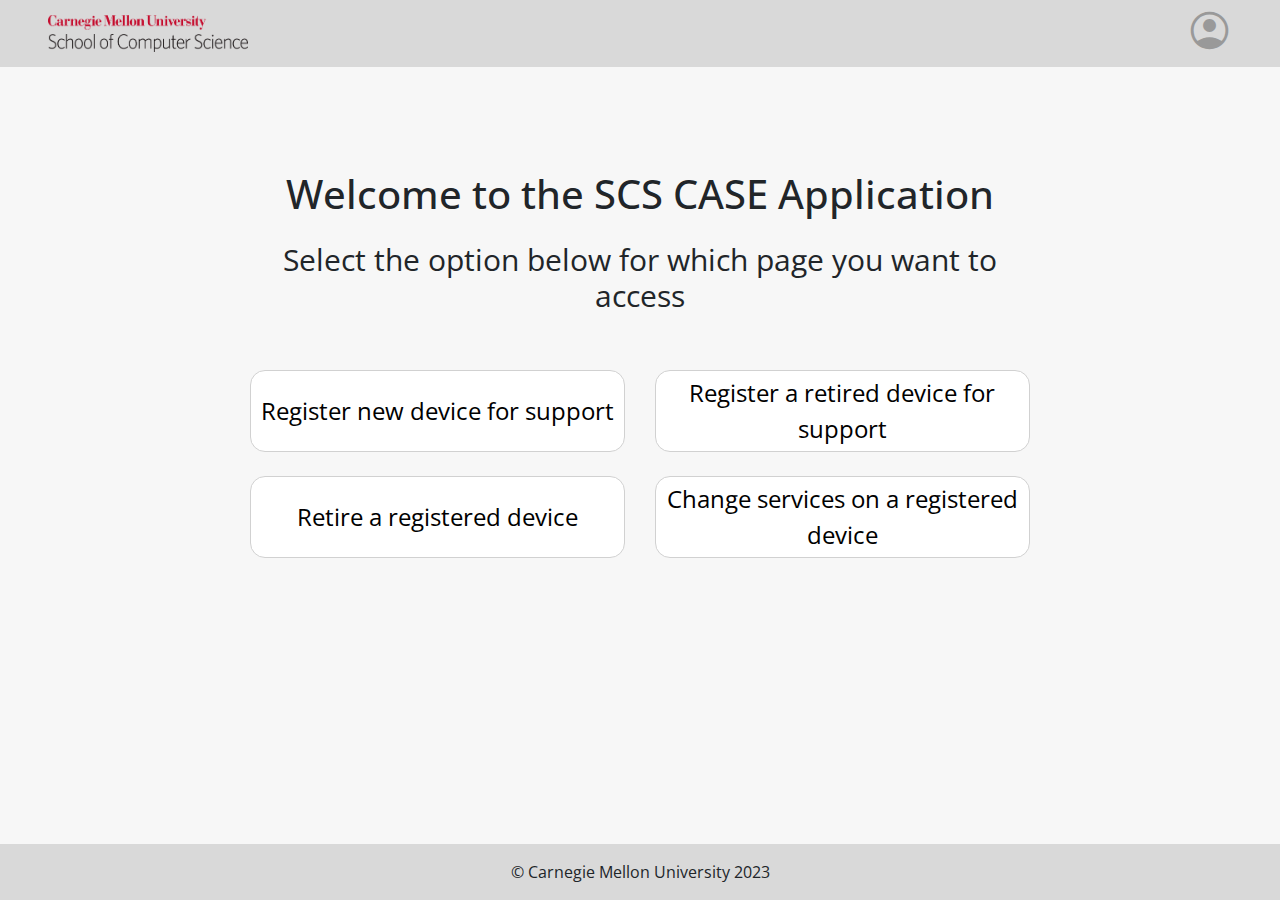
==== commit bc8cd362: "pulling" ====
--- a/index.html
+++ b/index.html
@@ -1,16 +1,27 @@
 <!DOCTYPE html>
 <html>
   <head>
-    <meta charset="UTF-8">
-    <meta name="viewport" content="width=device-width, initial-scale=1, shrink-to-fit=no">
-    <meta http-equiv="X-UA-Compatible" content="ie=edge">
-    <link rel="stylesheet" href="https://cdn.jsdelivr.net/npm/bootstrap@4.0.0/dist/css/bootstrap.min.css" integrity="sha384-Gn5384xqQ1aoWXA+058RXPxPg6fy4IWvTNh0E263XmFcJlSAwiGgFAW/dAiS6JXm" crossorigin="anonymous">
+    <meta charset="UTF-8" />
+    <meta
+      name="viewport"
+      content="width=device-width, initial-scale=1, shrink-to-fit=no"
+    />
+    <meta http-equiv="X-UA-Compatible" content="ie=edge" />
+    <link
+      rel="stylesheet"
+      href="https://cdn.jsdelivr.net/npm/bootstrap@4.0.0/dist/css/bootstrap.min.css"
+      integrity="sha384-Gn5384xqQ1aoWXA+058RXPxPg6fy4IWvTNh0E263XmFcJlSAwiGgFAW/dAiS6JXm"
+      crossorigin="anonymous"
+    />
     <link rel="stylesheet" href="style.css" type="text/css" />
-    <link rel="stylesheet" href="https://fonts.googleapis.com/css2?family=Material+Symbols+Outlined:opsz,wght,FILL,GRAD@20..48,100..700,0..1,-50..200" />
+    <link
+      rel="stylesheet"
+      href="https://fonts.googleapis.com/css2?family=Material+Symbols+Outlined:opsz,wght,FILL,GRAD@20..48,100..700,0..1,-50..200"
+    />
     <script src="https://ajax.googleapis.com/ajax/libs/jquery/3.6.4/jquery.min.js"></script>
     <script src="components/header.js" type="text/javascript" defer></script>
     <script src="components/footer.js" type="text/javascript" defer></script>
-    <title> CASE Application </title>
+    <title>CASE Application</title>
   </head>
   <body>
     <header-component></header-component>
@@ -18,22 +29,49 @@
       <div class="tab text-center pt-5 pb-5">
         <div class="row">
           <div class="col-8 offset-2">
-            <h1 class="pb-3">Welcome to the SCS RAMS CASE Application</h1>
-            <h2 class="pb-5">Select the option below for which page you want to access</h2>
+            <h1 class="pb-3">Welcome to the SCS CASE Application</h1>
+            <h2 class="pb-5">
+              Select the option below for which page you want to access
+            </h2>
             <div class="row">
               <div class="col">
-                <button type="button" class="workflow-option" id="register-new-dev" onclick="nextPrev(1)">Register new device for support</button>
+                <button
+                  type="button"
+                  class="workflow-option"
+                  id="register-new-dev"
+                  onclick="nextPrev(1)"
+                >
+                  Register new device for support
+                </button>
               </div>
               <div class="col">
-                <button type="button" class="workflow-option" id="register-retired-dev">Register a retired device for support</button>
+                <button
+                  type="button"
+                  class="workflow-option"
+                  id="register-retired-dev"
+                >
+                  Register a retired device for support
+                </button>
               </div>
             </div>
             <div class="row pt-4">
               <div class="col">
-                <button type="button" class="workflow-option" id="retire-reg-dev">Retire a registered device</button>
+                <button
+                  type="button"
+                  class="workflow-option"
+                  id="retire-reg-dev"
+                >
+                  Retire a registered device
+                </button>
               </div>
               <div class="col">
-                <button type="button" class="workflow-option" id="change-service">Change services on a registered device</button>
+                <button
+                  type="button"
+                  class="workflow-option"
+                  id="change-service"
+                >
+                  Change services on a registered device
+                </button>
               </div>
             </div>
           </div>
@@ -43,40 +81,67 @@
       <div class="tab text-center pt-5 pb-5">
         <div class="row">
           <div class="col-6 offset-3">
-            <button type="button" class="workflow-option" id="start-new-form" onclick="nextPrev(1)">Start a New Registration Form</button>
-            <button type="button" class="workflow-option mt-4" id="copy-completed-form">Copy a Previously Completed Form</button>
-          </div>
-        </div>
-        <div style="overflow:auto;">
-          <div style="float:left;">
-            <button type="button" class="back-btn" onclick="nextPrev(-1)">Back</button>
-          </div>
-        </div>
-      </div> 
-
-      <div class="tab text-center pt-5 pb-5">
-        <div class="init-progress-bar col-8 offset-2 pt-2 pb-2 mb-5"> 
-          <div class="row">
-            <span class="col">
-              <span class="material-symbols-outlined align-middle mr-2" style="font-size:1.3em; color: #000000;">
+            <button
+              type="button"
+              class="workflow-option"
+              id="start-new-form"
+              onclick="nextPrev(1)"
+            >
+              Start a New Registration Form
+            </button>
+            <button
+              type="button"
+              class="workflow-option mt-4"
+              id="copy-completed-form"
+            >
+              Copy a Previously Completed Form
+            </button>
+          </div>
+        </div>
+        <div style="overflow: auto">
+          <div style="float: left">
+            <button type="button" class="back-btn" onclick="nextPrev(-1)">
+              Back
+            </button>
+          </div>
+        </div>
+      </div>
+
+      <div class="tab text-center pt-5 pb-5">
+        <div class="init-progress-bar col-8 offset-2 pt-2 pb-2 mb-5">
+          <div class="row">
+            <span class="col">
+              <span
+                class="material-symbols-outlined align-middle mr-2"
+                style="font-size: 1.3em; color: #000000"
+              >
                 counter_1
               </span>
               New Asset Number
             </span>
             <span class="col">
-              <span class="material-symbols-outlined align-middle mr-2" style="font-size:1.3em; color: #888888;">
+              <span
+                class="material-symbols-outlined align-middle mr-2"
+                style="font-size: 1.3em; color: #888888"
+              >
                 counter_2
               </span>
               Old Asset Info
             </span>
             <span class="col">
-              <span class="material-symbols-outlined align-middle mr-2" style="font-size:1.3em; color: #888888;">
+              <span
+                class="material-symbols-outlined align-middle mr-2"
+                style="font-size: 1.3em; color: #888888"
+              >
                 counter_3
               </span>
               Select Services
             </span>
             <span class="col">
-              <span class="material-symbols-outlined align-middle mr-2" style="font-size:1.3em; color: #888888;">
+              <span
+                class="material-symbols-outlined align-middle mr-2"
+                style="font-size: 1.3em; color: #888888"
+              >
                 counter_4
               </span>
               Begin Form
@@ -88,50 +153,88 @@
           <div class="row">
             <div class="col-10 offset-1">
               <h1 class="pb-3">Do you have a CMU Asset Number?</h1>
-              <h2 class="pb-5">Non-CMU Assets may still be registered, but will require eligibility for network service.</h2>
+              <h2 class="pb-5">
+                Non-CMU Assets may still be registered, but will require
+                eligibility for network service.
+              </h2>
               <div class="input-group mb-3 pb-2">
-                <label class="mr-3 col-form-label" for="asset-number">Enter Asset Number:</label>
-                <input type="text" class="form-control" aria-label="Default" aria-describedby="inputGroup-sizing-default" oninput="this.className = ''">
+                <label class="mr-3 col-form-label" for="asset-number"
+                  >Enter Asset Number:</label
+                >
+                <input
+                  type="text"
+                  class="form-control"
+                  aria-label="Default"
+                  aria-describedby="inputGroup-sizing-default"
+                  oninput="this.className = ''"
+                />
                 <div class="input-group-append">
-                  <button class="btn btn-outline-secondary align-bottom" type="button" onclick="nextPrev(1)"><span class="material-symbols-outlined" style="font-size:1.5em; color: #D9D9D9;">
-                    arrow_right_alt
-                    </span></button>
+                  <button
+                    class="btn btn-outline-secondary align-bottom"
+                    type="button"
+                    onclick="nextPrev(1)"
+                  >
+                    <span
+                      class="material-symbols-outlined"
+                      style="font-size: 1.5em; color: #d9d9d9"
+                    >
+                      arrow_right_alt
+                    </span>
+                  </button>
                 </div>
               </div>
               <p class="label text-right">skip</p>
             </div>
           </div>
-          <div style="overflow:auto;">
-            <div style="float:left;">
-              <button type="button" class="back-btn ml-5" onclick="nextPrev(-1)">Back</button>
-            </div>
-          </div>
-        </div>
-      </div>
-      
-      <div class="tab text-center pt-5 pb-5">
-        <div class="init-progress-bar col-8 offset-2 pt-2 pb-2 mb-5"> 
-          <div class="row">
-            <span class="col">
-              <span class="material-symbols-outlined align-middle mr-2" style="font-size:1.3em; color: #941120;">
+          <div style="overflow: auto">
+            <div style="float: left">
+              <button
+                type="button"
+                class="back-btn ml-5"
+                onclick="nextPrev(-1)"
+              >
+                Back
+              </button>
+            </div>
+          </div>
+        </div>
+      </div>
+
+      <div class="tab text-center pt-5 pb-5">
+        <div class="init-progress-bar col-8 offset-2 pt-2 pb-2 mb-5">
+          <div class="row">
+            <span class="col">
+              <span
+                class="material-symbols-outlined align-middle mr-2"
+                style="font-size: 1.3em; color: #941120"
+              >
                 check_circle
               </span>
               New Asset Number
             </span>
             <span class="col">
-              <span class="material-symbols-outlined align-middle mr-2" style="font-size:1.3em; color: #000000;">
+              <span
+                class="material-symbols-outlined align-middle mr-2"
+                style="font-size: 1.3em; color: #000000"
+              >
                 counter_2
               </span>
               Old Asset Info
             </span>
             <span class="col">
-              <span class="material-symbols-outlined align-middle mr-2" style="font-size:1.3em; color: #888888;">
+              <span
+                class="material-symbols-outlined align-middle mr-2"
+                style="font-size: 1.3em; color: #888888"
+              >
                 counter_3
               </span>
               Select Services
             </span>
             <span class="col">
-              <span class="material-symbols-outlined align-middle mr-2" style="font-size:1.3em; color: #888888;">
+              <span
+                class="material-symbols-outlined align-middle mr-2"
+                style="font-size: 1.3em; color: #888888"
+              >
                 counter_4
               </span>
               Begin Form
@@ -142,59 +245,113 @@
         <div class="card pt-5 pb-5">
           <div class="row">
             <div class="col-10 offset-1">
-              <h1 class="pb-5">Do you want to copy information from another asset?</h1>
-                <div class="input-group mb-3 pb-5">
-                  <label class="mr-3 col-form-label" for="search-by-asset-number">Search by Asset Number:</label>
-                  <input type="text" class="form-control" aria-label="Default" aria-describedby="inputGroup-sizing-default" oninput="this.className = ''">
-                  <div class="input-group-append">
-                    <button class="btn btn-outline-secondary align-bottom" type="button" onclick="nextPrev(1)"><span class="material-symbols-outlined" style="font-size:1.5em; color: #D9D9D9;">
+              <h1 class="pb-5">
+                Do you want to copy information from another asset?
+              </h1>
+              <div class="input-group mb-3 pb-5">
+                <label class="mr-3 col-form-label" for="search-by-asset-number"
+                  >Search by Asset Number:</label
+                >
+                <input
+                  type="text"
+                  class="form-control"
+                  aria-label="Default"
+                  aria-describedby="inputGroup-sizing-default"
+                  oninput="this.className = ''"
+                />
+                <div class="input-group-append">
+                  <button
+                    class="btn btn-outline-secondary align-bottom"
+                    type="button"
+                    onclick="nextPrev(1)"
+                  >
+                    <span
+                      class="material-symbols-outlined"
+                      style="font-size: 1.5em; color: #d9d9d9"
+                    >
                       arrow_right_alt
-                      </span></button>
-                  </div>
+                    </span>
+                  </button>
                 </div>
-                <div class="input-group mb-3 pb-2">
-                  <label class="mr-3 col-form-label" for="search-by-host-number">Search by Host Number:</label>
-                  <input type="text" class="form-control" aria-label="Default" aria-describedby="inputGroup-sizing-default" oninput="this.className = ''">
-                  <div class="input-group-append">
-                    <button class="btn btn-outline-secondary align-bottom" type="button" onclick="nextPrev(1)"><span class="material-symbols-outlined" style="font-size:1.5em; color: #D9D9D9;">
+              </div>
+              <div class="input-group mb-3 pb-2">
+                <label class="mr-3 col-form-label" for="search-by-host-number"
+                  >Search by Host Number:</label
+                >
+                <input
+                  type="text"
+                  class="form-control"
+                  aria-label="Default"
+                  aria-describedby="inputGroup-sizing-default"
+                  oninput="this.className = ''"
+                />
+                <div class="input-group-append">
+                  <button
+                    class="btn btn-outline-secondary align-bottom"
+                    type="button"
+                    onclick="nextPrev(1)"
+                  >
+                    <span
+                      class="material-symbols-outlined"
+                      style="font-size: 1.5em; color: #d9d9d9"
+                    >
                       arrow_right_alt
-                      </span></button>
-                  </div>
+                    </span>
+                  </button>
                 </div>
-                <p class="label text-right">skip</p>
-            </div>
-          </div>
-          <div style="overflow:auto;">
-            <div style="float:left;">
-              <button type="button" class="back-btn ml-5" onclick="nextPrev(-1)">Back</button>
-            </div>
-          </div>
-        </div>
-      </div> 
-
-      <div class="tab text-center pt-5 pb-5">
-        <div class="init-progress-bar col-8 offset-2 pt-2 pb-2 mb-5"> 
-          <div class="row">
-            <span class="col">
-              <span class="material-symbols-outlined align-middle mr-2" style="font-size:1.3em; color: #941120;">
+              </div>
+              <p class="label text-right">skip</p>
+            </div>
+          </div>
+          <div style="overflow: auto">
+            <div style="float: left">
+              <button
+                type="button"
+                class="back-btn ml-5"
+                onclick="nextPrev(-1)"
+              >
+                Back
+              </button>
+            </div>
+          </div>
+        </div>
+      </div>
+
+      <div class="tab text-center pt-5 pb-5">
+        <div class="init-progress-bar col-8 offset-2 pt-2 pb-2 mb-5">
+          <div class="row">
+            <span class="col">
+              <span
+                class="material-symbols-outlined align-middle mr-2"
+                style="font-size: 1.3em; color: #941120"
+              >
                 check_circle
               </span>
               New Asset Number
             </span>
             <span class="col">
-              <span class="material-symbols-outlined align-middle mr-2" style="font-size:1.3em; color: #941120;">
+              <span
+                class="material-symbols-outlined align-middle mr-2"
+                style="font-size: 1.3em; color: #941120"
+              >
                 check_circle
               </span>
               Old Asset Info
             </span>
             <span class="col">
-              <span class="material-symbols-outlined align-middle mr-2" style="font-size:1.3em; color: #000000;">
+              <span
+                class="material-symbols-outlined align-middle mr-2"
+                style="font-size: 1.3em; color: #000000"
+              >
                 counter_3
               </span>
               Select Services
             </span>
             <span class="col">
-              <span class="material-symbols-outlined align-middle mr-2" style="font-size:1.3em; color: #888888;">
+              <span
+                class="material-symbols-outlined align-middle mr-2"
+                style="font-size: 1.3em; color: #888888"
+              >
                 counter_4
               </span>
               Begin Form
@@ -203,68 +360,113 @@
         </div>
 
         <div class="card pt-5 pb-5">
-            <div class="col-10 offset-1">
-              <h1 class="pb-4">Asset Found</h1>
-              <p>Asset Number: 2761729</p>
-              <p class="pb-5">Host Name: txvgh6789</p>
-              <p><b>Select Services to Copy</b></p>
-              <div class="form-check text-left offset-5">
-                <input class="form-check-input" type="checkbox" value="" id="all-data">
-                <label class="form-check-label" for="all-data">
-                  <u>All Data</u>
-                </label><br>
-                <input class="form-check-input" type="checkbox" value="" id="contact-info">
-                <label class="form-check-label" for="contact-info">
-                  Contacts Information
-                </label><br>
-                <input class="form-check-input" type="checkbox" value="" id="hardware-info">
-                <label class="form-check-label" for="hardware-info">
-                  Hardware Information 
-                </label><br>
-                <input class="form-check-input" type="checkbox" value="" id="software-info">
-                <label class="form-check-label" for="software-info">
-                  Software Information 
-                </label><br>
-                <input class="form-check-input" type="checkbox" value="" id="data-backup-info">
-                <label class="form-check-label" for="data-backup-info">
-                  Data Backup Information
-                </label>
-              </div>
-            </div>
-          <div style="overflow:auto;">
-            <div style="float:left;">
-              <button type="button" class="back-btn ml-5" onclick="nextPrev(-1)">Back</button>
-            </div>
-            <div style="float:right;">
-              <button type="button" class="next-btn mr-5" onclick="nextPrev(1)">Next</button>
-            </div>
-          </div>
-        </div>
-      </div>
-
-      <div class="tab text-center pt-5 pb-5">
-        <div class="init-progress-bar col-8 offset-2 pt-2 pb-2 mb-5"> 
-          <div class="row">
-            <span class="col">
-              <span class="material-symbols-outlined align-middle mr-2" style="font-size:1.3em; color: #941120;">
+          <div class="col-10 offset-1">
+            <h1 class="pb-4">Asset Found</h1>
+            <p>Asset Number: 2761729</p>
+            <p class="pb-5">Host Name: txvgh6789</p>
+            <p><b>Select Services to Copy</b></p>
+            <div class="form-check text-left offset-5">
+              <input
+                class="form-check-input"
+                type="checkbox"
+                value=""
+                id="all-data"
+              />
+              <label class="form-check-label" for="all-data">
+                <u>All Data</u> </label
+              ><br />
+              <input
+                class="form-check-input"
+                type="checkbox"
+                value=""
+                id="contact-info"
+              />
+              <label class="form-check-label" for="contact-info">
+                Contacts Information </label
+              ><br />
+              <input
+                class="form-check-input"
+                type="checkbox"
+                value=""
+                id="hardware-info"
+              />
+              <label class="form-check-label" for="hardware-info">
+                Hardware Information </label
+              ><br />
+              <input
+                class="form-check-input"
+                type="checkbox"
+                value=""
+                id="software-info"
+              />
+              <label class="form-check-label" for="software-info">
+                Software Information </label
+              ><br />
+              <input
+                class="form-check-input"
+                type="checkbox"
+                value=""
+                id="data-backup-info"
+              />
+              <label class="form-check-label" for="data-backup-info">
+                Data Backup Information
+              </label>
+            </div>
+          </div>
+          <div style="overflow: auto">
+            <div style="float: left">
+              <button
+                type="button"
+                class="back-btn ml-5"
+                onclick="nextPrev(-1)"
+              >
+                Back
+              </button>
+            </div>
+            <div style="float: right">
+              <button type="button" class="next-btn mr-5" onclick="nextPrev(1)">
+                Next
+              </button>
+            </div>
+          </div>
+        </div>
+      </div>
+
+      <div class="tab text-center pt-5 pb-5">
+        <div class="init-progress-bar col-8 offset-2 pt-2 pb-2 mb-5">
+          <div class="row">
+            <span class="col">
+              <span
+                class="material-symbols-outlined align-middle mr-2"
+                style="font-size: 1.3em; color: #941120"
+              >
                 check_circle
               </span>
               New Asset Number
             </span>
             <span class="col">
-              <span class="material-symbols-outlined align-middle mr-2" style="font-size:1.3em; color: #941120;">
+              <span
+                class="material-symbols-outlined align-middle mr-2"
+                style="font-size: 1.3em; color: #941120"
+              >
                 check_circle
               </span>
               Old Asset Info
             </span>
             <span class="col">
-              <span class="material-symbols-outlined align-middle mr-2" style="font-size:1.3em; color: #941120;">
+              <span
+                class="material-symbols-outlined align-middle mr-2"
+                style="font-size: 1.3em; color: #941120"
+              >
                 check_circle
               </span>
               Select Services
             </span>
             <span class="col">
-              <span class="material-symbols-outlined align-middle mr-2" style="font-size:1.3em; color: #000000;">
+              <span
+                class="material-symbols-outlined align-middle mr-2"
+                style="font-size: 1.3em; color: #000000"
+              >
                 counter_4
               </span>
               Begin Form
@@ -276,64 +478,93 @@
           <div class="col-10 offset-1">
             <h1 class="pb-4">Loading New Registration Form</h1>
             <div class="loader"></div>
-            <button type="button" class="next-btn mt-3" onclick="nextPrev(1)">Next</button>
-          </div>
-        </div>
-      </div>
-
-      <div class="tab text-center pt-5 pb-5">
-        <div class="init-progress-bar col-10 offset-1 pt-2 pb-2 mb-5"> 
-          <div class="row">
-            <span class="col">
-              <span class="material-symbols-outlined align-middle mr-2" style="font-size:1.3em; color: #000000;">
+            <button type="button" class="next-btn mt-3" onclick="nextPrev(1)">
+              Next
+            </button>
+          </div>
+        </div>
+      </div>
+
+      <div class="tab text-center pt-5 pb-5">
+        <div class="init-progress-bar col-10 offset-1 pt-2 pb-2 mb-5">
+          <div class="row">
+            <span class="col">
+              <span
+                class="material-symbols-outlined align-middle mr-2"
+                style="font-size: 1.3em; color: #000000"
+              >
                 counter_1
               </span>
               Info
             </span>
             <span class="col">
-              <span class="material-symbols-outlined align-middle mr-2" style="font-size:1.3em; color: #888888;">
+              <span
+                class="material-symbols-outlined align-middle mr-2"
+                style="font-size: 1.3em; color: #888888"
+              >
                 counter_2
               </span>
               Contacts
             </span>
             <span class="col">
-              <span class="material-symbols-outlined align-middle mr-2" style="font-size:1.3em; color: #888888;">
+              <span
+                class="material-symbols-outlined align-middle mr-2"
+                style="font-size: 1.3em; color: #888888"
+              >
                 counter_3
               </span>
               Billing
             </span>
             <span class="col">
-              <span class="material-symbols-outlined align-middle mr-2" style="font-size:1.3em; color: #888888;">
+              <span
+                class="material-symbols-outlined align-middle mr-2"
+                style="font-size: 1.3em; color: #888888"
+              >
                 counter_4
               </span>
               Location
             </span>
             <span class="col">
-              <span class="material-symbols-outlined align-middle mr-2" style="font-size:1.3em; color: #888888;">
+              <span
+                class="material-symbols-outlined align-middle mr-2"
+                style="font-size: 1.3em; color: #888888"
+              >
                 counter_5
               </span>
               Network
             </span>
             <span class="col">
-              <span class="material-symbols-outlined align-middle mr-2" style="font-size:1.3em; color: #888888;">
+              <span
+                class="material-symbols-outlined align-middle mr-2"
+                style="font-size: 1.3em; color: #888888"
+              >
                 counter_6
               </span>
               Hardware
             </span>
             <span class="col">
-              <span class="material-symbols-outlined align-middle mr-2" style="font-size:1.3em; color: #888888;">
+              <span
+                class="material-symbols-outlined align-middle mr-2"
+                style="font-size: 1.3em; color: #888888"
+              >
                 counter_7
               </span>
               Software
             </span>
             <span class="col">
-              <span class="material-symbols-outlined align-middle mr-2" style="font-size:1.3em; color: #888888;">
+              <span
+                class="material-symbols-outlined align-middle mr-2"
+                style="font-size: 1.3em; color: #888888"
+              >
                 counter_8
               </span>
               Backups
             </span>
             <span class="col">
-              <span class="material-symbols-outlined align-middle mr-2" style="font-size:1.3em; color: #888888;">
+              <span
+                class="material-symbols-outlined align-middle mr-2"
+                style="font-size: 1.3em; color: #888888"
+              >
                 counter_9
               </span>
               Summary
@@ -348,58 +579,85 @@
       </div>
 
       <div class="tab text-center pt-5 pb-5">
-        <div class="init-progress-bar col-10 offset-1 pt-2 pb-2 mb-5"> 
-          <div class="row">
-            <span class="col">
-              <span class="material-symbols-outlined align-middle mr-2" style="font-size:1.3em; color: #941120;">
+        <div class="init-progress-bar col-10 offset-1 pt-2 pb-2 mb-5">
+          <div class="row">
+            <span class="col">
+              <span
+                class="material-symbols-outlined align-middle mr-2"
+                style="font-size: 1.3em; color: #941120"
+              >
                 check_circle
               </span>
               Info
             </span>
             <span class="col">
-              <span class="material-symbols-outlined align-middle mr-2" style="font-size:1.3em; color: #000000;">
+              <span
+                class="material-symbols-outlined align-middle mr-2"
+                style="font-size: 1.3em; color: #000000"
+              >
                 counter_2
               </span>
               Contacts
             </span>
             <span class="col">
-              <span class="material-symbols-outlined align-middle mr-2" style="font-size:1.3em; color: #888888;">
+              <span
+                class="material-symbols-outlined align-middle mr-2"
+                style="font-size: 1.3em; color: #888888"
+              >
                 counter_3
               </span>
               Billing
             </span>
             <span class="col">
-              <span class="material-symbols-outlined align-middle mr-2" style="font-size:1.3em; color: #888888;">
+              <span
+                class="material-symbols-outlined align-middle mr-2"
+                style="font-size: 1.3em; color: #888888"
+              >
                 counter_4
               </span>
               Location
             </span>
             <span class="col">
-              <span class="material-symbols-outlined align-middle mr-2" style="font-size:1.3em; color: #888888;">
+              <span
+                class="material-symbols-outlined align-middle mr-2"
+                style="font-size: 1.3em; color: #888888"
+              >
                 counter_5
               </span>
               Network
             </span>
             <span class="col">
-              <span class="material-symbols-outlined align-middle mr-2" style="font-size:1.3em; color: #888888;">
+              <span
+                class="material-symbols-outlined align-middle mr-2"
+                style="font-size: 1.3em; color: #888888"
+              >
                 counter_6
               </span>
               Hardware
             </span>
             <span class="col">
-              <span class="material-symbols-outlined align-middle mr-2" style="font-size:1.3em; color: #888888;">
+              <span
+                class="material-symbols-outlined align-middle mr-2"
+                style="font-size: 1.3em; color: #888888"
+              >
                 counter_7
               </span>
               Software
             </span>
             <span class="col">
-              <span class="material-symbols-outlined align-middle mr-2" style="font-size:1.3em; color: #888888;">
+              <span
+                class="material-symbols-outlined align-middle mr-2"
+                style="font-size: 1.3em; color: #888888"
+              >
                 counter_8
               </span>
               Backups
             </span>
             <span class="col">
-              <span class="material-symbols-outlined align-middle mr-2" style="font-size:1.3em; color: #888888;">
+              <span
+                class="material-symbols-outlined align-middle mr-2"
+                style="font-size: 1.3em; color: #888888"
+              >
                 counter_9
               </span>
               Summary
@@ -408,63 +666,90 @@
         </div>
 
         <div class="card pt-5 pb-5">
-            <h3>CONTACTS</h3>
-        </div>
-      </div>
-
-      <div class="tab text-center pt-5 pb-5">
-        <div class="init-progress-bar col-10 offset-1 pt-2 pb-2 mb-5"> 
-          <div class="row">
-            <span class="col">
-              <span class="material-symbols-outlined align-middle mr-2" style="font-size:1.3em; color: #941120;">
+          <h3>CONTACTS</h3>
+        </div>
+      </div>
+
+      <div class="tab text-center pt-5 pb-5">
+        <div class="init-progress-bar col-10 offset-1 pt-2 pb-2 mb-5">
+          <div class="row">
+            <span class="col">
+              <span
+                class="material-symbols-outlined align-middle mr-2"
+                style="font-size: 1.3em; color: #941120"
+              >
                 check_circle
               </span>
               Info
             </span>
             <span class="col">
-              <span class="material-symbols-outlined align-middle mr-2" style="font-size:1.3em; color: #941120;">
+              <span
+                class="material-symbols-outlined align-middle mr-2"
+                style="font-size: 1.3em; color: #941120"
+              >
                 check-circle
               </span>
               Contacts
             </span>
             <span class="col">
-              <span class="material-symbols-outlined align-middle mr-2" style="font-size:1.3em; color: #000000;">
+              <span
+                class="material-symbols-outlined align-middle mr-2"
+                style="font-size: 1.3em; color: #000000"
+              >
                 counter_3
               </span>
               Billing
             </span>
             <span class="col">
-              <span class="material-symbols-outlined align-middle mr-2" style="font-size:1.3em; color: #888888;">
+              <span
+                class="material-symbols-outlined align-middle mr-2"
+                style="font-size: 1.3em; color: #888888"
+              >
                 counter_4
               </span>
               Location
             </span>
             <span class="col">
-              <span class="material-symbols-outlined align-middle mr-2" style="font-size:1.3em; color: #888888;">
+              <span
+                class="material-symbols-outlined align-middle mr-2"
+                style="font-size: 1.3em; color: #888888"
+              >
                 counter_5
               </span>
               Network
             </span>
             <span class="col">
-              <span class="material-symbols-outlined align-middle mr-2" style="font-size:1.3em; color: #888888;">
+              <span
+                class="material-symbols-outlined align-middle mr-2"
+                style="font-size: 1.3em; color: #888888"
+              >
                 counter_6
               </span>
               Hardware
             </span>
             <span class="col">
-              <span class="material-symbols-outlined align-middle mr-2" style="font-size:1.3em; color: #888888;">
+              <span
+                class="material-symbols-outlined align-middle mr-2"
+                style="font-size: 1.3em; color: #888888"
+              >
                 counter_7
               </span>
               Software
             </span>
             <span class="col">
-              <span class="material-symbols-outlined align-middle mr-2" style="font-size:1.3em; color: #888888;">
+              <span
+                class="material-symbols-outlined align-middle mr-2"
+                style="font-size: 1.3em; color: #888888"
+              >
                 counter_8
               </span>
               Backups
             </span>
             <span class="col">
-              <span class="material-symbols-outlined align-middle mr-2" style="font-size:1.3em; color: #888888;">
+              <span
+                class="material-symbols-outlined align-middle mr-2"
+                style="font-size: 1.3em; color: #888888"
+              >
                 counter_9
               </span>
               Summary
@@ -473,15 +758,27 @@
         </div>
 
         <div class="card pt-5 pb-5">
-            <h3>CHARGING SOURCE</h3>
-        </div>
-      </div>
-
+          <h3>CHARGING SOURCE</h3>
+        </div>
+      </div>
     </main>
     <footer-component></footer-component>
     <script src="script.js"></script>
-    <script src="https://code.jquery.com/jquery-3.2.1.slim.min.js" integrity="sha384-KJ3o2DKtIkvYIK3UENzmM7KCkRr/rE9/Qpg6aAZGJwFDMVNA/GpGFF93hXpG5KkN" crossorigin="anonymous"></script>
-    <script src="https://cdn.jsdelivr.net/npm/popper.js@1.12.9/dist/umd/popper.min.js" integrity="sha384-ApNbgh9B+Y1QKtv3Rn7W3mgPxhU9K/ScQsAP7hUibX39j7fakFPskvXusvfa0b4Q" crossorigin="anonymous"></script>
-    <script src="https://cdn.jsdelivr.net/npm/bootstrap@4.0.0/dist/js/bootstrap.min.js" integrity="sha384-JZR6Spejh4U02d8jOt6vLEHfe/JQGiRRSQQxSfFWpi1MquVdAyjUar5+76PVCmYl" crossorigin="anonymous"></script>
+    <script
+      src="https://code.jquery.com/jquery-3.2.1.slim.min.js"
+      integrity="sha384-KJ3o2DKtIkvYIK3UENzmM7KCkRr/rE9/Qpg6aAZGJwFDMVNA/GpGFF93hXpG5KkN"
+      crossorigin="anonymous"
+    ></script>
+    <script
+      src="https://cdn.jsdelivr.net/npm/popper.js@1.12.9/dist/umd/popper.min.js"
+      integrity="sha384-ApNbgh9B+Y1QKtv3Rn7W3mgPxhU9K/ScQsAP7hUibX39j7fakFPskvXusvfa0b4Q"
+      crossorigin="anonymous"
+    ></script>
+    <script
+      src="https://cdn.jsdelivr.net/npm/bootstrap@4.0.0/dist/js/bootstrap.min.js"
+      integrity="sha384-JZR6Spejh4U02d8jOt6vLEHfe/JQGiRRSQQxSfFWpi1MquVdAyjUar5+76PVCmYl"
+      crossorigin="anonymous"
+    ></script>
   </body>
-<html>+  <html></html>
+</html>
--- a/style.css
+++ b/style.css
@@ -1,26 +1,28 @@
-@import url('https://fonts.googleapis.com/css2?family=Open+Sans:ital,wght@0,300;0,400;0,500;0,600;0,700;0,800;1,300;1,400;1,500;1,600;1,700&display=swap');
+@import url("https://fonts.googleapis.com/css2?family=Open+Sans:ital,wght@0,300;0,400;0,500;0,600;0,700;0,800;1,300;1,400;1,500;1,600;1,700&display=swap");
 
 * {
-    margin: 0;
-    padding: 0;
-    box-sizing: border-box;
-    font-family: 'Open Sans', sans-serif;
-  }
-  
-html, body {
-    min-height: 100%;
-  }
+  margin: 0;
+  padding: 0;
+  box-sizing: border-box;
+  font-family: "Open Sans", sans-serif;
+}
+
+html,
+body {
+  min-height: 100%;
+}
 
 main {
-    background-color: #F7F7F7;
+  background-color: #f7f7f7;
 }
 
 .tab {
-    display: none;
-  }
+  display: none;
+}
 
 h1 {
   font-size: 2.5em;
+  margin-top: 7%;
 }
 
 h2 {
@@ -52,8 +54,8 @@
   height: 82px;
   font-size: 1.5em;
   border-radius: 15px;
-  background-color: #FFFFFF;
-  border: 1px solid #D1D1D1;
+  background-color: #ffffff;
+  border: 1px solid #d1d1d1;
 }
 
 button.back-btn {
@@ -61,8 +63,8 @@
   height: 60px;
   font-size: 1.25em;
   border-radius: 10px;
-  background-color: #FFFFFF;
-  border: 1px solid #D1D1D1;
+  background-color: #ffffff;
+  border: 1px solid #d1d1d1;
   margin-top: 60%;
 }
 
@@ -71,15 +73,15 @@
   height: 60px;
   font-size: 1.25em;
   border-radius: 10px;
-  background-color: #991B1E;
-  color: #FFFFFF;
+  background-color: #991b1e;
+  color: #ffffff;
   border: none;
 
   margin-top: 60%;
 }
 
 button.arrow-btn {
-  background-color: #FFFFFF;
+  background-color: #ffffff;
   border: none;
   margin-left: -35px;
 }
@@ -88,8 +90,13 @@
   height: 17px;
 }
 
+button:hover {
+  background-color: #a8a8a8;
+  cursor: pointer;
+}
+
 div.card {
-  background: #FFFFFF;
+  background: #ffffff;
   box-shadow: 0px 4px 4px rgba(0, 0, 0, 0.25);
   border-radius: 15px;
 }
@@ -106,22 +113,18 @@
 }
 
 .material-symbols-outlined {
-  font-variation-settings:
-  'FILL' 1,
-  'wght' 400,
-  'GRAD' 0,
-  'opsz' 48
+  font-variation-settings: "FILL" 1, "wght" 400, "GRAD" 0, "opsz" 48;
 }
 
 div.init-progress-bar {
-  background: #FFFFFF;
+  background: #ffffff;
   box-shadow: 0px 4px 4px rgba(0, 0, 0, 0.25);
-  border-radius: 10px;  
+  border-radius: 10px;
 }
 
 .loader {
   border: 16px solid #f3f3f3; /* Light grey */
-  border-top: 16px solid #03121c; 
+  border-top: 16px solid #03121c;
   border-radius: 50%;
   width: 120px;
   height: 120px;
@@ -130,6 +133,21 @@
 }
 
 @keyframes spin {
-  0% { transform: rotate(0deg); }
-  100% { transform: rotate(360deg); }
-}+  0% {
+    transform: rotate(0deg);
+  }
+  100% {
+    transform: rotate(360deg);
+  }
+}
+
+main {
+  position: relative;
+  min-height: 90vh;
+}
+
+footer-component {
+  position: absolute;
+  bottom: 0;
+  width: 100%;
+}
